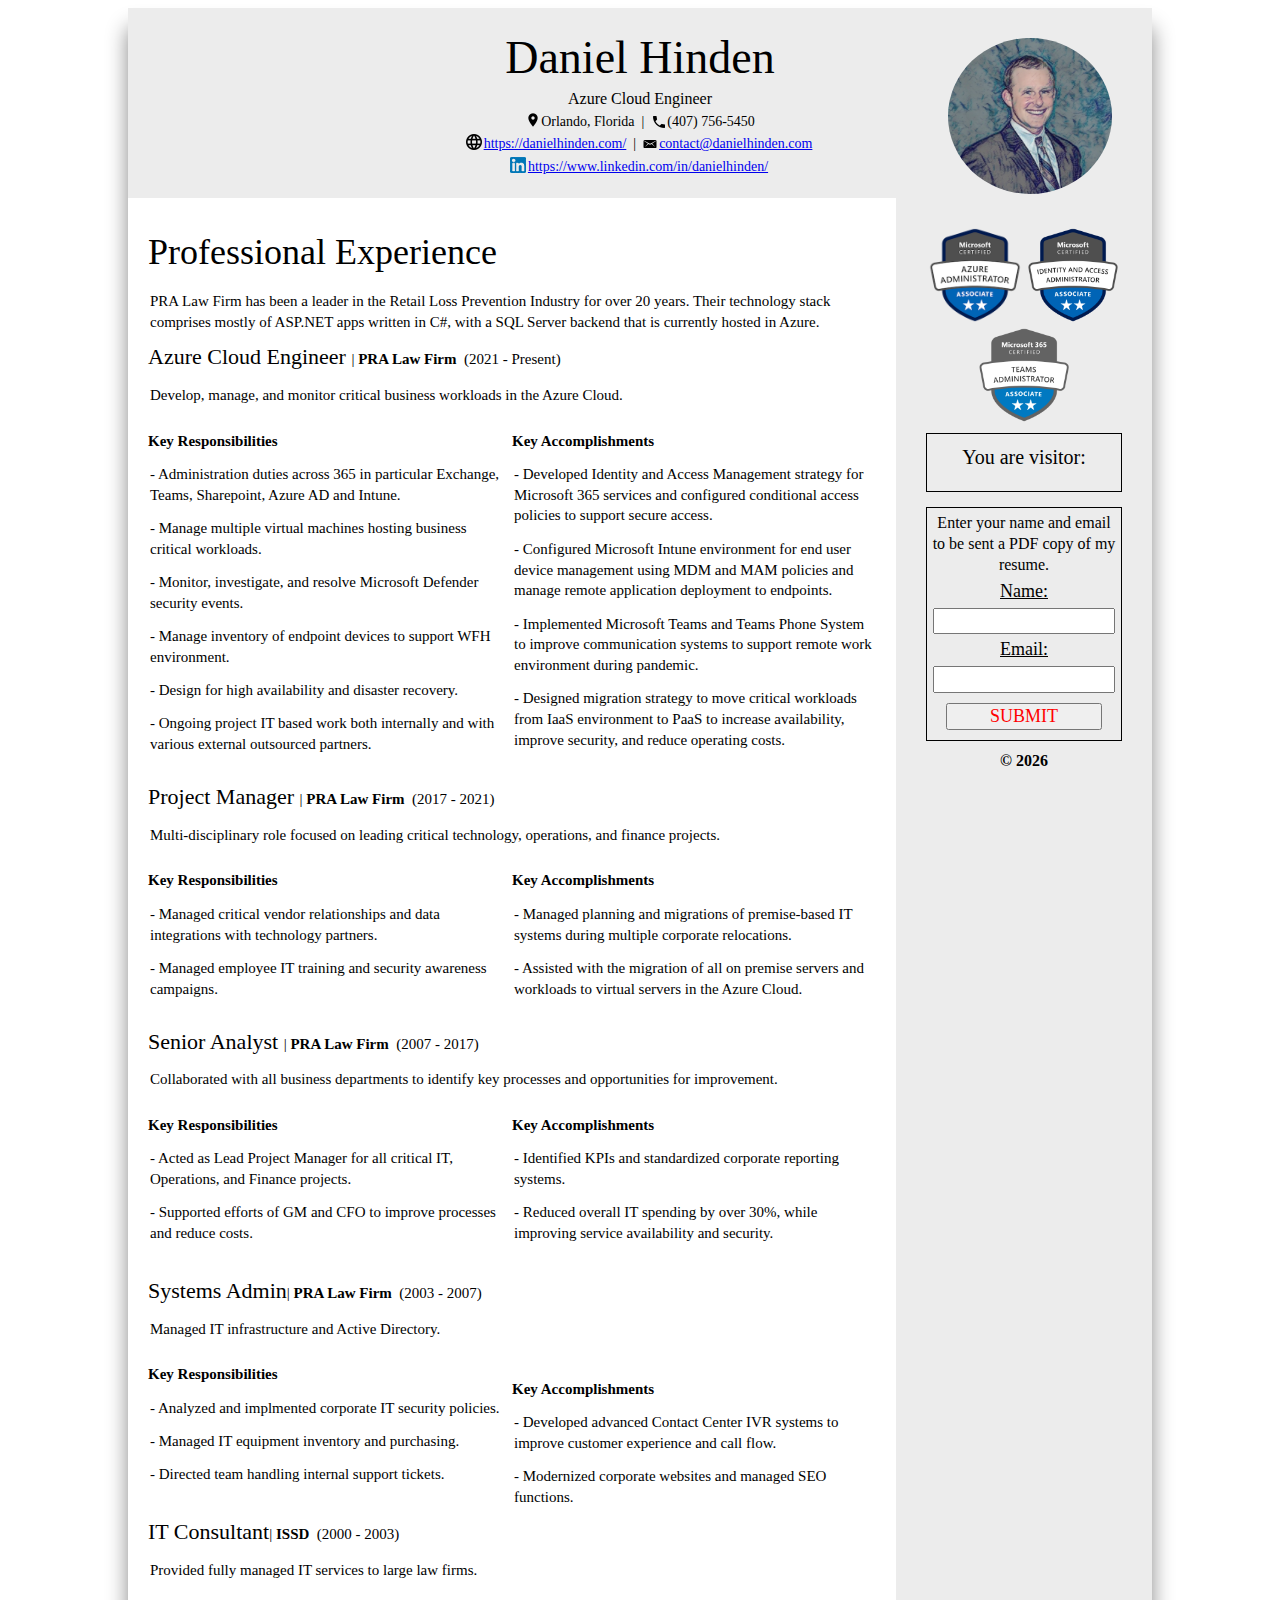
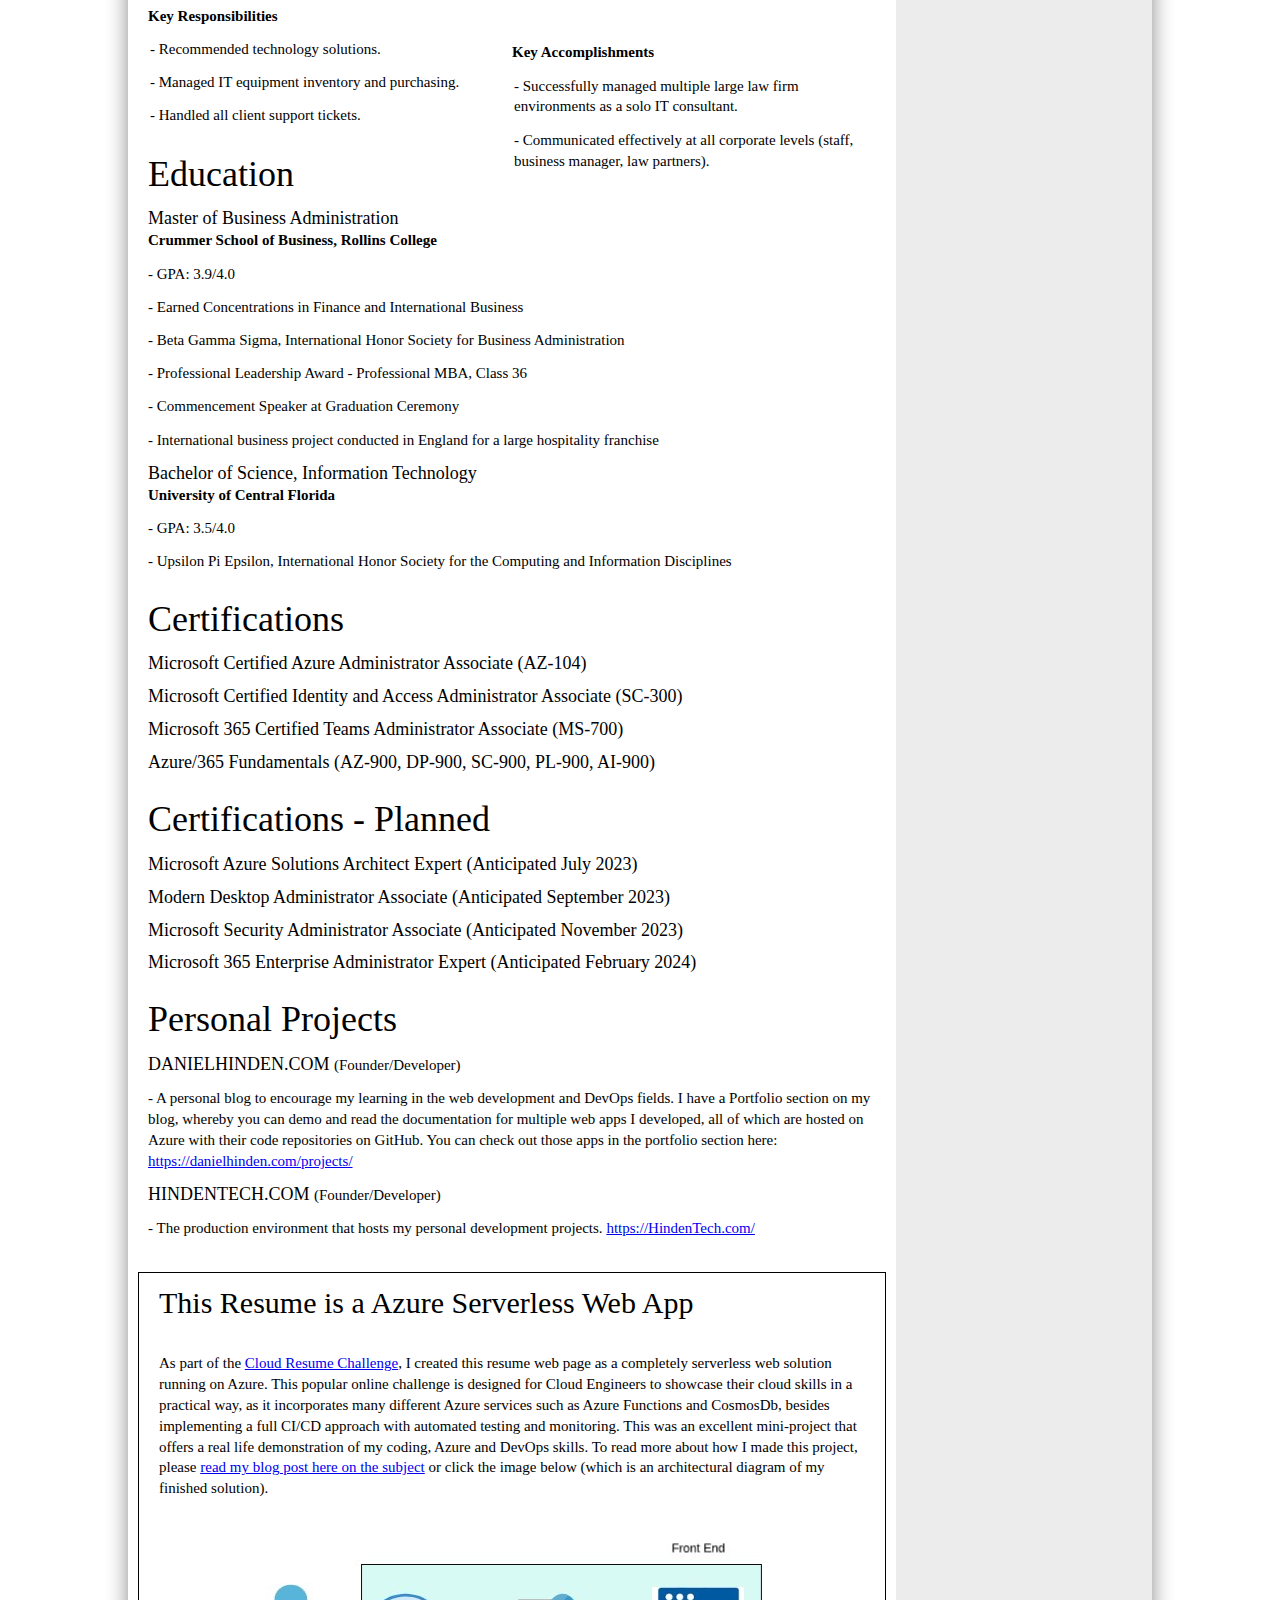
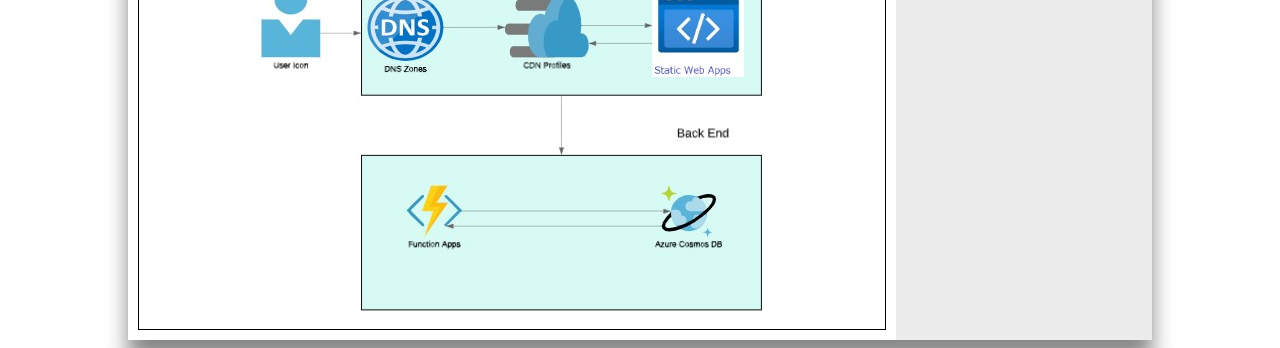
==== index.html @ ed2fa92d "Add files via upload" ====
<!DOCTYPE html PUBLIC "-//W3C//DTD XHTML 1.0 Strict//EN" "https://www.w3.org/TR/xhtml1/DTD/xhtml1-strict.dtd">
<html xmlns="http://www.w3.org/1999/xhtml">

<head>
  <!-- <link rel="stylesheet" type="text/css" href="http://yui.yahooapis.com/3.18.1/build/cssreset-context/cssreset-context-min.css"> -->
  <!-- CSS Reset is not working -->
  <!-- Some styles/sizes/fonts will look different between browsers -->
  <link rel="stylesheet" type="text/css" href="styles.css" media="all" />

  <!-- Script
   ================================================== -->
   <script src="main.js"></script>

  <link rel="icon" type="image/x-icon" href="img/favicon.png">
  <title>Daniel Hinden | Azure Cloud Engineer</title>
  <meta name="author" content="Daniel Hinden">
  <meta name="description" content="Built on Azure.">
  <meta name="keywords" content="HTML, CSS, JavaScript, Azure, DevOps, Serverless">
</head>

<body>

  <div class="parent_container">
    <div class="upper_container">
      <div class="name_info">
        <h1 class="name">Daniel Hinden</h1>
        <h2 class="title">Azure Cloud Engineer</h2>
        <h3 class="contact_info"><img src="img/location_on_icon.png"
            class="icon-location">Orlando,&nbsp;Florida&nbsp;&nbsp;|&nbsp;&nbsp;<img src="img/local_phone_icon.png"
            class="icon-phone">(407) 756-5450</h3>
        <h3 class="contact_info"><a href="https://danielhinden.com/" /><img src="img/language_web_icon.png"
            class="icon-website">https://danielhinden.com/</a>&nbsp;&nbsp;|&nbsp;&nbsp;<a
            href="mailto:contact@danielhinden.com" /><img src="img/email_icon.png"
            class="icon-email">contact@danielhinden.com</a></h3>
    <h3 class="contact_info"><a href="https://www.linkedin.com/in/danielhinden/" /><img src="img/linkedin_icon.png"
            class="icon-linkedin">https://www.linkedin.com/in/danielhinden/</a></h3>
      </div>
      <div class="profile-picture"><img src="img/profile2.png" class="profile-picture"></div>
    </div>

    <div class="middle_container">
      <div class="middle_left_container">
        <div class="work_experience">
          <div class="work_experience_header">
            <h1>Professional Experience</h1>
          </div>
          
          <div class="work_experience_role">
            <br />
            <h2 class="work_description">PRA Law Firm has been a leader in the Retail Loss Prevention Industry for over 20 years. Their technology stack comprises mostly of ASP.NET apps written in C#, with a SQL Server backend that is currently hosted in Azure.</h2>
            <h1 class="work_title">Azure Cloud Engineer <span class='company'>| <span
                  class='bold'>PRA Law Firm</span>&nbsp;&nbsp;(2021 - Present)</span></h1>
            <h2 class="work_description">Develop, manage, and monitor critical business workloads in the Azure Cloud.</h2>
            <div class="work-divide-1">
              <h2 class="work_description-divide">Key Responsibilities</h2>
              <h2 class="work_description">- Administration duties across 365 in particular Exchange, Teams, Sharepoint, Azure AD and Intune.</h2>
              <h2 class="work_description">- Manage multiple virtual machines hosting business critical workloads.</h2>
	            <h2 class="work_description">- Monitor, investigate, and resolve Microsoft Defender security events.</h2>
              <h2 class="work_description">- Manage inventory of endpoint devices to support WFH environment.</h2>
              <h2 class="work_description">- Design for high availability and disaster recovery.</h2>
              <h2 class="work_description">- Ongoing project IT based work both internally and with various external outsourced partners.</h2>
            </div>
            <div class="work-divide-2">
              <h2 class="work_description-divide">Key Accomplishments</h2>
              <h2 class="work_description">- Developed Identity and Access Management strategy for Microsoft 365 services and configured conditional access policies to support secure access.</h2>
              <h2 class="work_description">- Configured Microsoft Intune environment for end user device management using MDM and MAM policies and manage remote application deployment to endpoints.</h2>
              <h2 class="work_description">- Implemented Microsoft Teams and Teams Phone System to improve communication systems to support remote work environment during pandemic.</h2>
	            <h2 class="work_description">- Designed migration strategy to move critical workloads from IaaS environment to PaaS to increase availability, improve security, and reduce operating costs.</h2>
            </div>
          </div>
          <br>
            <div class="work_experience_role">
            <br />
            <h1 class="work_title">Project Manager <span class='company'>| <span
                  class='bold'>PRA Law Firm</span>&nbsp;&nbsp;(2017 - 2021)</span></h1>
            <h2 class="work_description">Multi-disciplinary role focused on leading critical technology, operations, and finance projects.</h2>
            <div class="work-divide-1">
              <h2 class="work_description-divide">Key Responsibilities</h2>
              <h2 class="work_description">- Managed critical vendor relationships and data integrations with technology partners.</h2>
              <h2 class="work_description">- Managed employee IT training and security awareness campaigns.</h2>
            </div>
            <div class="work-divide-2">
              <h2 class="work_description-divide">Key Accomplishments</h2>
              <h2 class="work_description">- Managed planning and migrations of premise-based IT systems during multiple corporate relocations.</h2>
              <h2 class="work_description">- Assisted with the migration of all on premise servers and workloads to virtual servers in the Azure Cloud.</h2>
            </div>
          </div>

          <div class="work_experience_role">
            <br />
            <h1 class="work_title">Senior Analyst <span class='company'>| <span
                  class='bold'>PRA Law Firm</span>&nbsp;&nbsp;(2007 - 2017)</span></h1>
            <h2 class="work_description">Collaborated with all business departments to identify key processes and opportunities for improvement.</h2>
            <div class="work-divide-3">
              <h2 class="work_description-divide">Key Responsibilities</h2>
              <h2 class="work_description">- Acted as Lead Project Manager for all critical IT, Operations, and Finance projects.</h2>
              <h2 class="work_description">- Supported efforts of GM and CFO to improve processes and reduce costs.</h2>
            </div>
            <div class="work-divide-4">
              <h2 class="work_description-divide">Key Accomplishments</h2>
              <h2 class="work_description">- Identified KPIs and standardized corporate reporting systems.</h2>
	      <h2 class="work_description">- Reduced overall IT spending by over 30%, while improving service availability and security.</h2>
            </div>
          </div>

          <div class="work_experience_role">
            <br />
            <h1 class="work_title">Systems Admin<span class='company'>| <span
                  class='bold'>PRA Law Firm</span>&nbsp;&nbsp;(2003 - 2007)</span></h1>
            <h2 class="work_description">Managed IT infrastructure and Active Directory.</h2>
            <div class="work-divide-3">
              <h2 class="work_description-divide">Key Responsibilities</h2>
              <h2 class="work_description">- Analyzed and implmented corporate IT security policies.</h2>
              <h2 class="work_description">- Managed IT equipment inventory and purchasing.</h2>
              <h2 class="work_description">- Directed team handling internal support tickets.</h2>
            </div>
            <div class="work-divide-4">
              <h2 class="work_description-divide">Key Accomplishments</h2>
              <h2 class="work_description">- Developed advanced Contact Center IVR systems to improve customer experience and call flow.</h2>
              <h2 class="work_description">- Modernized corporate websites and managed SEO functions.</h2>
            </div>
          </div>

          <div class="work_experience_role">
            <br />
            <h1 class="work_title">IT Consultant<span class='company'>| <span
                  class='bold'>ISSD</span>&nbsp;&nbsp;(2000 - 2003)</span></h1>
            <h2 class="work_description">Provided fully managed IT services to large law firms.</h2>
            <div class="work-divide-3">
              <h2 class="work_description-divide">Key Responsibilities</h2>
              <h2 class="work_description">- Recommended technology solutions.</h2>
              <h2 class="work_description">- Managed IT equipment inventory and purchasing.</h2>
              <h2 class="work_description">- Handled all client support tickets.</h2>
            </div>
            <div class="work-divide-4">
              <h2 class="work_description-divide">Key Accomplishments</h2>
              <h2 class="work_description">- Successfully managed multiple large law firm environments as a solo IT consultant.</h2>
              <h2 class="work_description">- Communicated effectively at all corporate levels (staff, business manager, law partners).</h2>
            </div>
          </div>
        </div>

        <div class="education">
          <div class="education_header">
            <h1>Education</h1>
          </div>
          <div class="education_title">
            <h1 class="education_title">Master of Business Administration<br><span class='education_date'><span
                  class='bold'>Crummer School of Business, Rollins College</span></span></h1>
            <h2 class="education_description">- GPA: 3.9/4.0</h2>
            <h2 class="education_description">- Earned Concentrations in Finance and International Business</h2>
            <h2 class="education_description">- Beta Gamma Sigma, International Honor Society for Business Administration</h2>
            <h2 class="education_description">- Professional Leadership Award - Professional MBA, Class 36</h2>
            <h2 class="education_description">- Commencement Speaker at Graduation Ceremony</h2>
            <h2 class="education_description">- International business project conducted in England for a large hospitality franchise</h2>
          </div>
          <div class="education_title">
            <h1 class="education_title">Bachelor of Science, Information Technology <br><span class='education_date'><span 
                 class='bold'>University of Central Florida</span></span></h1>
            <h2 class="education_description">- GPA: 3.5/4.0</h2>
            <h2 class="education_description">- Upsilon Pi Epsilon, International Honor Society for the Computing and Information Disciplines</h2>
          </div>
        </div>

        <div class="education">
          <div class="education_header">
            <h1>Certifications</h1>
          </div>
          <div class="education_title">
            <h1 class="education_title">Microsoft Certified Azure Administrator Associate (AZ-104) </h1>
          </div>
          <div class="education_title">
            <h1 class="education_title">Microsoft Certified Identity and Access Administrator Associate (SC-300) </h1>
          </div>
          <div class="education_title">
            <h1 class="education_title">Microsoft 365 Certified Teams Administrator Associate (MS-700) </h1>
          </div>
          <div class="education_title">
            <h1 class="education_title">Azure/365 Fundamentals (AZ-900, DP-900, SC-900, PL-900, AI-900) </h1>
          </div>
        </div>

        <div class="education">
          <div class="education_header">
            <h1>Certifications - Planned</h1>
          </div>
          <div class="education_title">
            <h1 class="education_title">Microsoft Azure Solutions Architect Expert (Anticipated July 2023) </h1>
          </div>
          <div class="education_title">
            <h1 class="education_title">Modern Desktop Administrator Associate (Anticipated September 2023) </h1>
          </div>
          <div class="education_title">
            <h1 class="education_title">Microsoft Security Administrator Associate (Anticipated November 2023) </h1>
          </div>
          <div class="education_title">
            <h1 class="education_title">Microsoft 365 Enterprise Administrator Expert (Anticipated February 2024) </h1>
          </div>
        </div>

        <div class="education">
          <div class="education_header">
            <h1>Personal Projects</h1>
          </div>
          <div class="education_title">
            <h1 class="education_title">DANIELHINDEN.COM <span class='education_date'>(Founder/Developer)</span></h1>
            <h2 class="education_description">- A personal blog to encourage my learning in the web development and
              DevOps fields. I have a Portfolio section on my blog, whereby you can demo and read the documentation for
              multiple web apps I developed, all of which are hosted on Azure with their code
              repositories on GitHub. You can check out those apps in the portfolio section here: <a
                href="https://danielhinden.com/projects/">https://danielhinden.com/projects/</a> </h2>
          </div>
          <div class="education_title">
            <h1 class="education_title">HINDENTECH.COM <span class='education_date'>(Founder/Developer)</span></h1>
            <h2 class="education_description">- The production environment that hosts my personal development projects. <a href="https://hindentech.com/">https://HindenTech.com/</a></h2>
          </div>
        </div>

        <div class="project-box">

          <div class="project-title">This Resume is a Azure Serverless Web App</div>

          <div class="project">As part of the <a
              href="https://cloudresumechallenge.dev/docs/the-challenge/azure/" />Cloud Resume Challenge</a>, I created
            this resume web page as a completely serverless web solution running on Azure. This popular online challenge is
            designed for Cloud Engineers to showcase their cloud skills in a practical way, as it incorporates many
            different Azure services such as Azure Functions and CosmosDb, besides implementing a full CI/CD approach
            with automated testing and monitoring. This was an excellent mini-project that offers a real life demonstration
            of my coding, Azure and DevOps skills. To read more about how I made this project, please <a
              href="https://danielhinden.com/blog/cloud-resume-challenge/">read my blog post here on
              the subject</a> or click the image below (which is an architectural diagram of my finished solution).
          </div>

          <div>
            <a href="https://danielhinden.com/blog/cloud-resume-challenge/"
              alt="Read my blog post about how I made this CV using Azure Serverless Technologies"
              title="Read my blog post about how I made this CV using Azure Serverless Technologies"><center><img
                src="img/diagram.jpg" /></center></a>
          </div>

        </div>

      </div>
      <div class="middle_right_container">
        <div class="skills_section">
          <div class="skills_header">
          </div>
          <div class="skills_list">

              <a href="https://www.credly.com/badges/755109f8-fe18-43a3-aa5b-23b419498fcd"><img
                  src="img/microsoft-certified-azure-administrator-associate.png" class="certs"
                  alt="View My Microsoft Certified: Azure Administrator Associate Certification"
                  title="View My Microsoft Certified: Azure Administrator Associate Certification"></a>
              <a href="https://www.credly.com/badges/305245ea-89ae-402a-9a53-9f474f482b1b"><img
                  src="img/microsoft-certified-identity-and-access-administrator-associate.png" class="certs"
                  alt="View My Microsoft Certified: Identity and Access Administrator Associate Certification"
                  title="View My Microsoft Certified: Identity and Access Administrator Associate Certification"></a>
              <a href="https://www.credly.com/badges/6e926208-b4a4-4ec1-bf5a-df2b454f2f52"><img
                  src="img/microsoft-365-certified-teams-administrator-associate.png" class="certs"
                  alt="View My Microsoft 365 Certified: Teams Administrator Associate Certification"
                  title="View My Microsoft 365 Certified: Teams Administrator Associate Certification"></a>


             <div class="counter_text">
                <h1>You are visitor:</h1>
                <div id="counter">
                  <div id="loading-indicator" style="display: none;">Loading...</div>
									<a id="counter"></a>
                </div>
              </div>
          </div> 

         <form method="post"
            action=""
            id="form">
            <div class="form-text">Enter your name and email to be sent a PDF copy of my resume.</div>
            <label for="name">Name:</label><br>
            <input type="text" id="name" name="name" required><br>
            <label for="email">Email:</label><br>
            <input type="email" id="email" name="email" pattern="[a-z0-9._%+-]+@[a-z0-9.-]+\.[a-z]{2,}$" required><br>
            <input type="submit" value="Submit" id="submit-button">
          </form>

          <script>
            const form = document.getElementById('form');
            const submitButton = document.getElementById('submit-button');

            form.addEventListener('submit', function (event) {
              // prevent the default form submission behavior
              event.preventDefault();

              // change the text of the submit button to "Submitted"
              submitButton.value = 'Submitted';

              // disable the submit button to prevent multiple submissions
              submitButton.disabled = true;
            });
          </script>
        </div>
        <div class="copyright">&copy;
          <script type="text/javascript">document.write(new Date().getFullYear());</script> 
        </div>
      </div>
    </div>
  </div>
  </div>
</body>

</html>
---- styles.css ----
html *{
  font-family: Cambria, Georgia, serif;font-weight:500;line-height: 1.3rem;
}

.parent_container{
  position: relative;
  width: 100%;
  max-width: 1024px;
  background: rgb(207, 207, 207);
  margin: 0 auto;
  display: flex;
  flex-direction: column;
  box-shadow: 0px 20px 20px #888888;
}
.parent_container .upper_container{
  position: relative;
  width: 100%;
  max-width: 1024px;
  background: rgb(236, 236, 236);
}
.name_info{
  padding: 20px;
}
.name_info h1{
  text-align: center;
  margin: auto;
  font-size: 46px;
  padding: 20px;
}
.name_info h2{
  margin: auto;
  text-align: center;
  font-size: 16px;
  /* padding: 10px; */
}
.name_info h3{
  /* padding: 10px; */
  text-align: center;
  font-size: 14px;
  margin: auto;
}
.middle_container{
  display: flex;
  flex-direction: row;
  position: relative;
  width: 100%;
  max-width: 1024px;
  background: rgb(255, 255, 255);
}
.middle_left_container{
  position: relative;
  width: 75%;
  background: rgb(255, 255, 255);
}
.middle_right_container{
  position: relative;
  width: 25%;
  background: rgb(236, 236, 236);
}
.projects{
  padding: 20px;
  margin-bottom: -40px;
}
.project_header{
  font-size: 36px;
  /* border-bottom: 2px solid rgb(216, 216, 216); */
}
.project_header h1{
  text-align: left;
  font-size: 36px;
}
.project_title h1{
  font-size: 20px;
}
.project_title h2{
  font-size: 14px;
}
.project_date{
  font-size: 15px;
}
.work_experience{
  padding: 20px;
  margin-bottom: -40px;
}
.work_experience_header h1{
  text-align: left;
  font-size: 36px;
  margin-bottom: -5px;
}
.work_title{
  font-size: 22px;
}
.work_title .company{
  font-size: 15px;
}
.work_description{
  font-size: 15px;
  padding-left: 2px;
  padding-right: 2px;
}
.work_description-divide{
  font-size: 15px;
  font-weight: bold;
}
.work_description .per_store{
  font-style: italic;
}
.education{
  padding: 20px;
  margin-bottom: -40px;
}
.education_header h1{
  text-align: left;
  font-size: 36px;
}
.education_title{
  font-size: 18px;
}
.education_date{
  font-size: 15px;
}
.education_description{
  font-size: 15px;
}
.skills_section{
  /* display: flex; */
  text-align: center;
  align-items: center;
  justify-content: center;
  padding: 30px;
}
.skills_header h1{
  text-align: center;
  font-size: 36px;
}
.skills_list h1{
  font-size: 15px;
}
.counter_text{
  border: 1px solid black;
  padding-bottom: 10px;
  margin-top: 5px;
}
.counter_text h1{
  /* border-top: 2px solid rgb(0, 0, 0); */
  font-size: 20px;
  text-align: center;
}
#counter {
  font-family: monospace;
  font-size: 20px;
  margin: 0 auto;
  text-align: center;
  text-decoration: underline;
}
#counter_box {
  border: 1px solid black;
}
img {
    max-width: 100%;
    max-height: 100%;
}
.project-title {
  font-size: 30px;
  text-align: left;
  padding: 20px;
}
.project {
  font-size: 15px;
  text-align: left;
  padding: 20px;
}
.project-box {
  border: 1px solid black;
  margin: 10px;
  margin-top: 40px;
}
.icon-location {
  position: relative;
  top: 2px;
  left: 0px;
}
.icon-phone {
  position: relative;
  top: 4px;
  left: 0px;
}
.icon-website {
  position: relative;
  top: 2px;
  left: -2px;
}
.icon-linkedin {
  position: relative;
  top: 2px;
  left: -2px;
}
.icon-email {
  position: relative;
  top: 4px;
  left: -1px;
}
.profile-picture {
  border-radius: 50%;
  width: 40%;
  height: 40%;
  float: right;
  margin-right: 20px;
  margin-top: -80px;
}
.certs {
  width: 48%;
  height: 48%;
}
form {
  margin-top: 15px;
  margin-bottom: 15px;
  border: 1px solid black;
}

label {
  text-decoration: underline;
  font-size: 18px;
}

input[type="text"] {
  margin: 5px;  
  width: 90%;
  font-size: 14px;
}

input[type="email"] {
  margin: 5px;  
  width: 90%;
  font-size: 14px;
}

input[type="submit"] {
  margin-bottom: 10px;
  margin-top: 5px;
  font-size: 18px;
  width: 80%;
  color: red;
  text-transform: uppercase;
  cursor:pointer;
}
.form-text {
  margin: 5px;
}
.work-divide-1 {
  width: 50%;
  float: left;
  margin-bottom: 20px;
}
.work-divide-2 {
  width: 50%;
  float: right;
  margin-bottom: 40px;
}
.work-divide-3 {
  width: 50%;
  float: left;
  margin-bottom: 25px;
}
.work-divide-4 {
  width: 50%;
  float: right;
  margin-bottom: 110px;
}
.bold{
  font-weight: bold;
}
.copyright{
  font-weight: bold;
  text-align: center;
  margin-top: -35px;
}
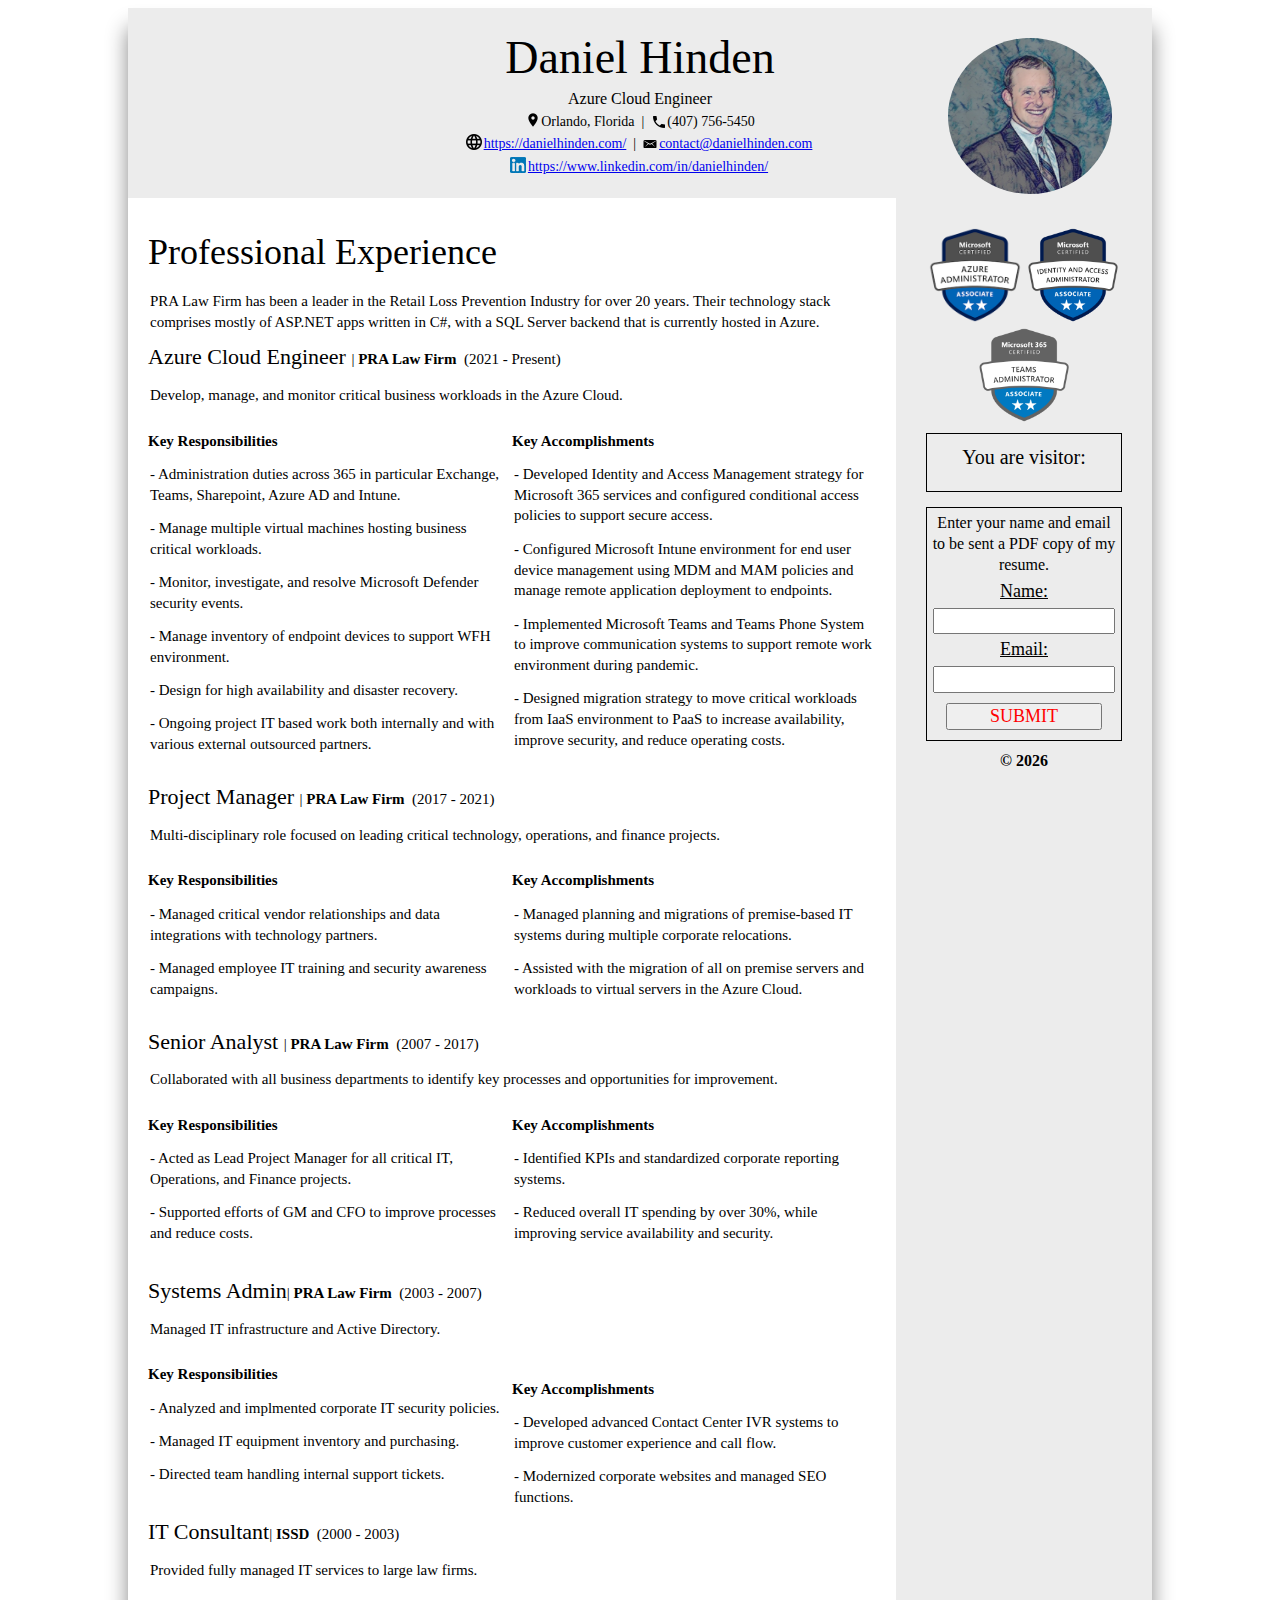
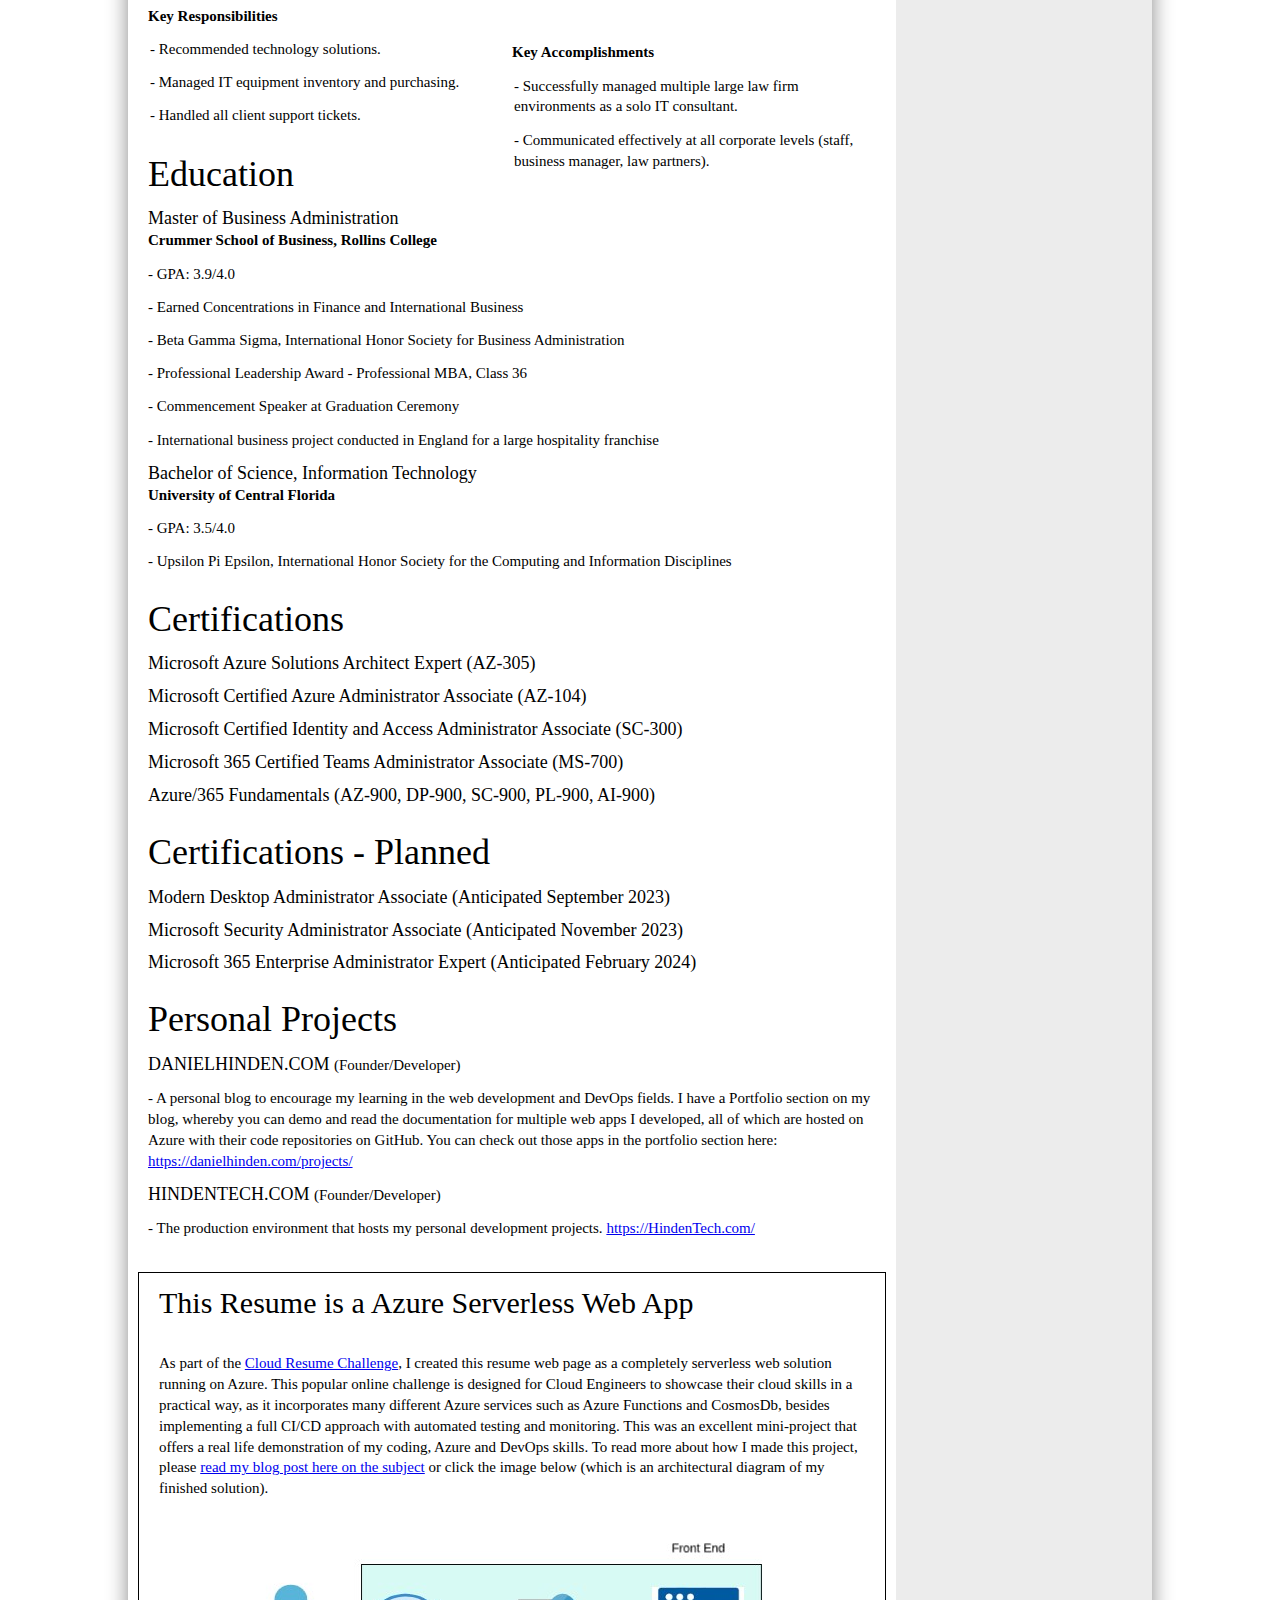
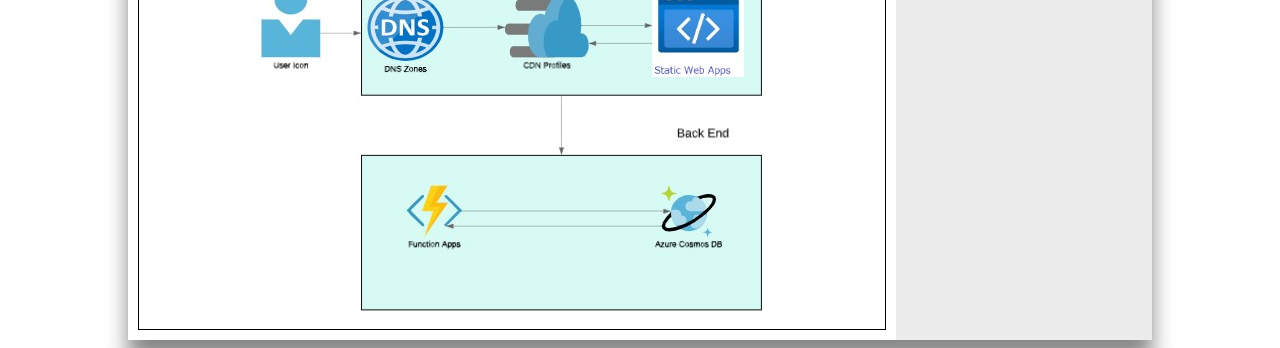
==== commit d5f65a0f: "Update Certs" ====
--- a/index.html
+++ b/index.html
@@ -167,6 +167,9 @@
             <h1>Certifications</h1>
           </div>
           <div class="education_title">
+            <h1 class="education_title">Microsoft Azure Solutions Architect Expert (AZ-305) </h1>
+          </div>
+          <div class="education_title">
             <h1 class="education_title">Microsoft Certified Azure Administrator Associate (AZ-104) </h1>
           </div>
           <div class="education_title">
@@ -183,9 +186,6 @@
         <div class="education">
           <div class="education_header">
             <h1>Certifications - Planned</h1>
-          </div>
-          <div class="education_title">
-            <h1 class="education_title">Microsoft Azure Solutions Architect Expert (Anticipated July 2023) </h1>
           </div>
           <div class="education_title">
             <h1 class="education_title">Modern Desktop Administrator Associate (Anticipated September 2023) </h1>
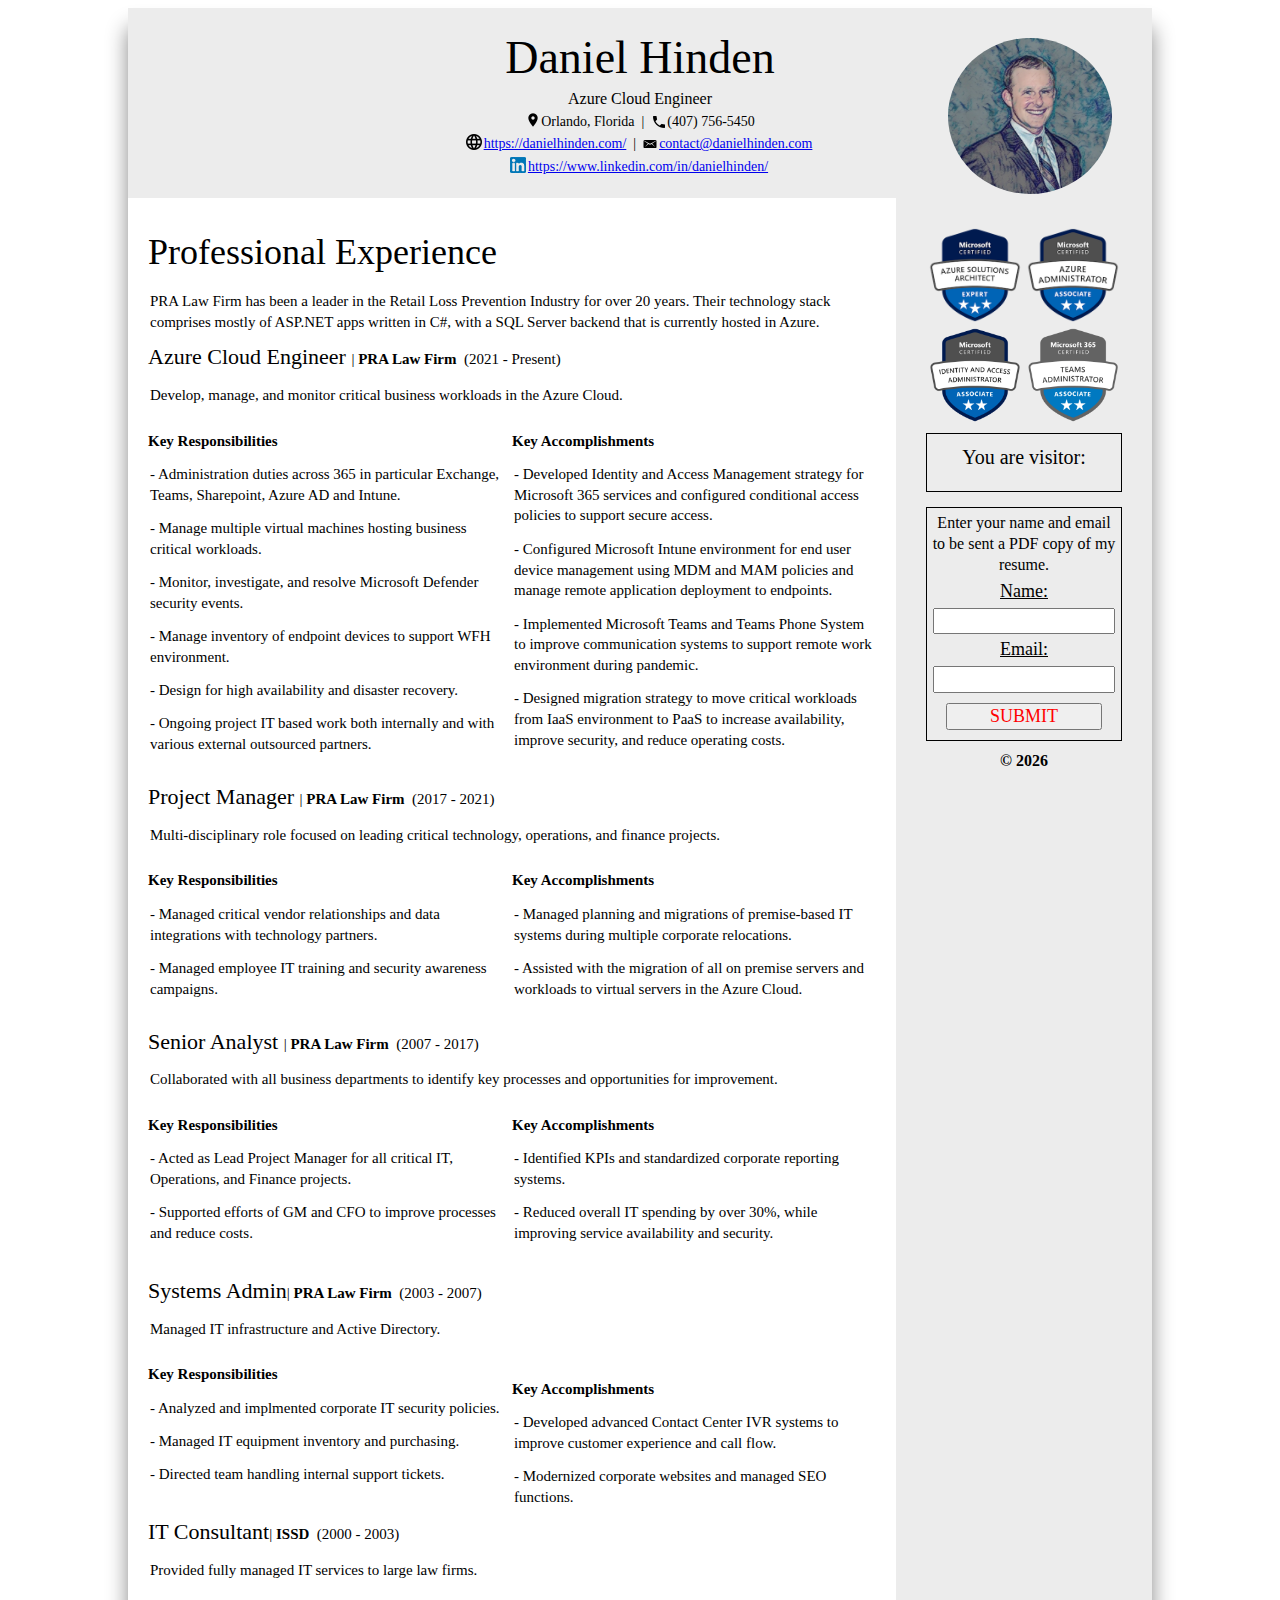
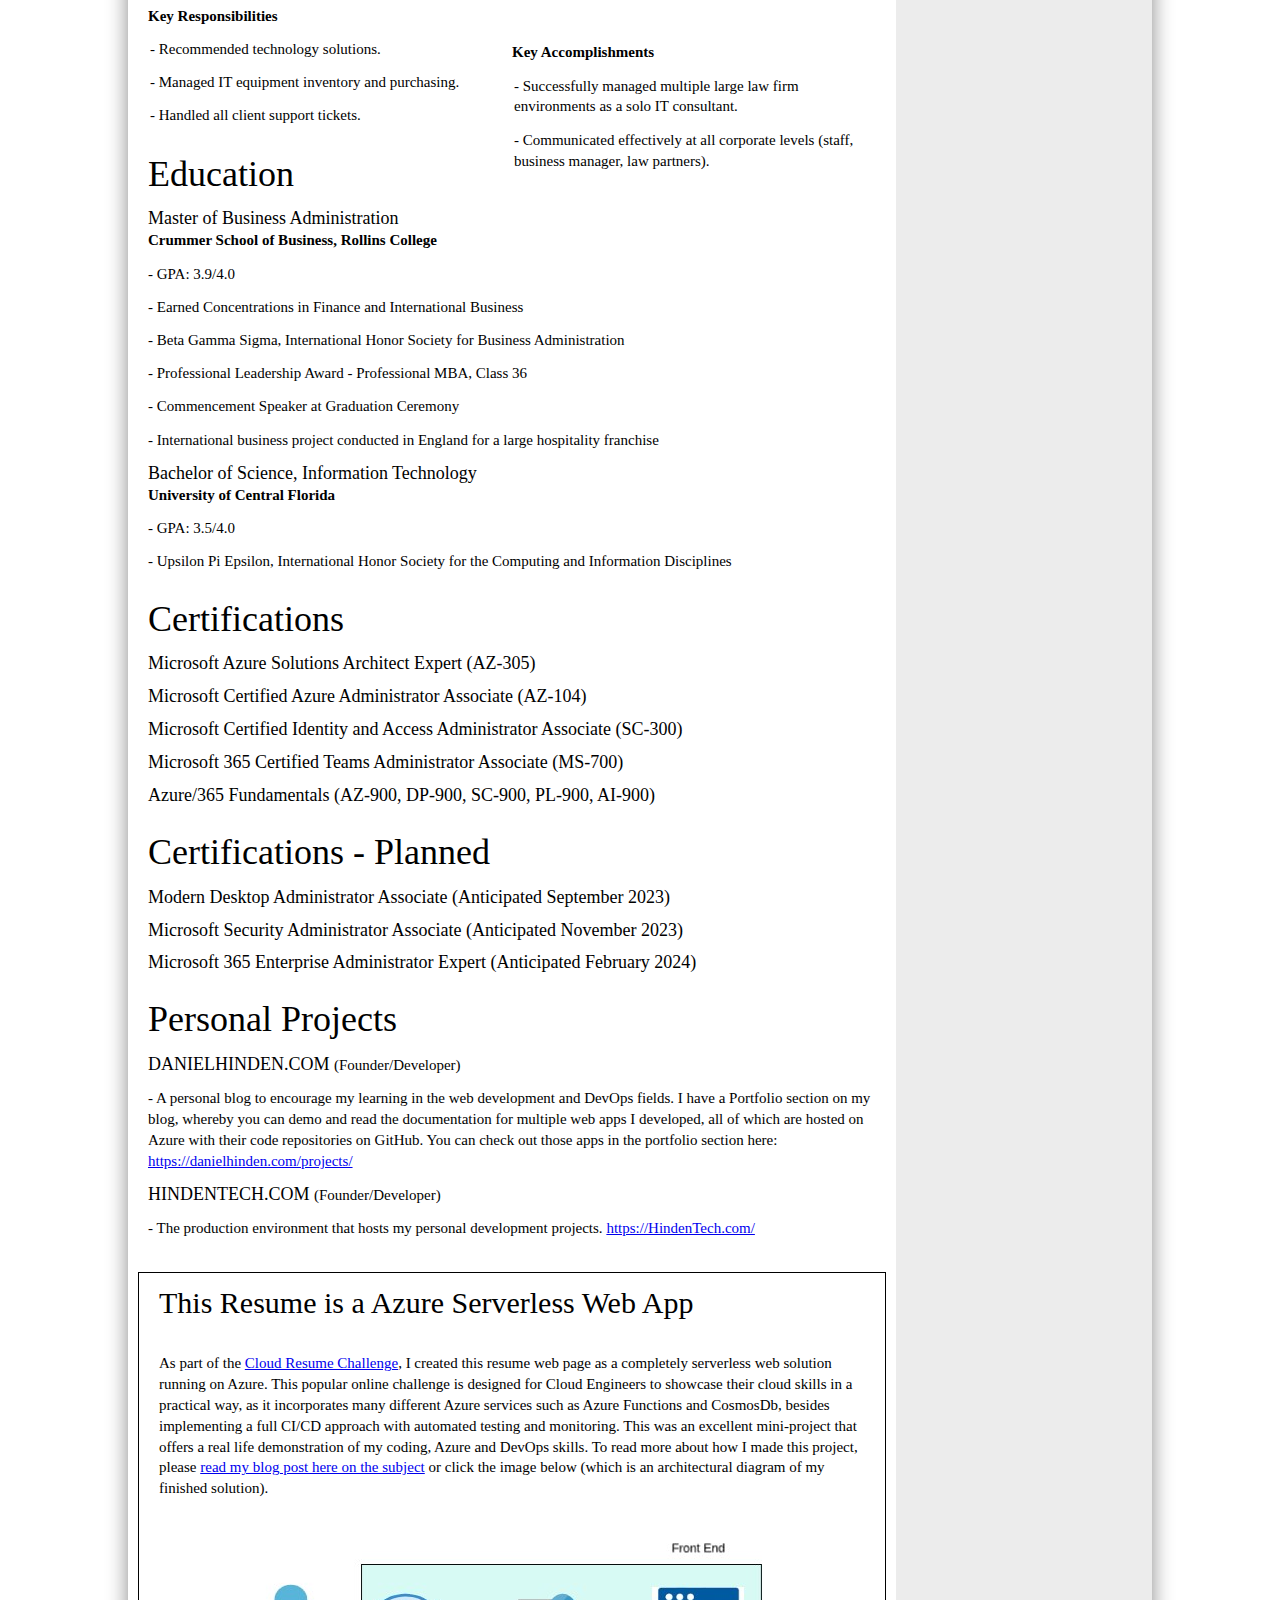
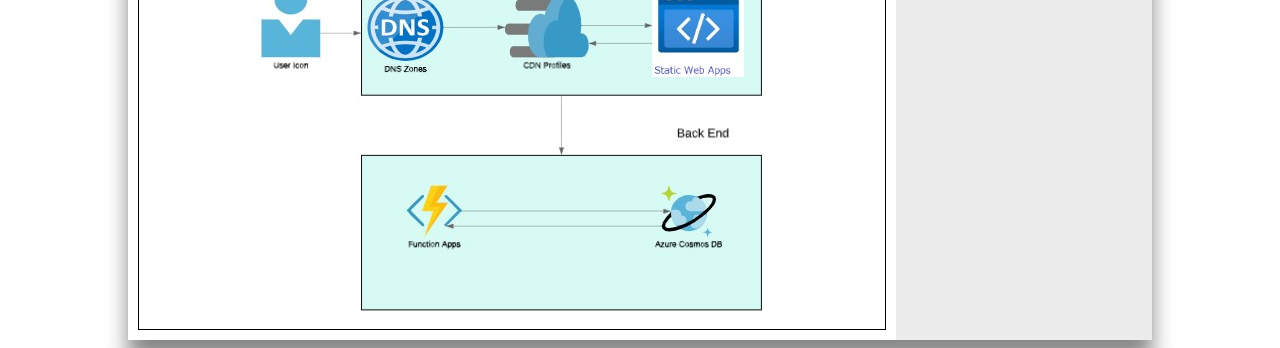
==== commit 4bd9778d: "Update Certs" ====
--- a/index.html
+++ b/index.html
@@ -246,7 +246,10 @@
           <div class="skills_header">
           </div>
           <div class="skills_list">
-
+              <a href="https://learn.microsoft.com/api/credentials/share/en-us/DanielHinden-8184/F111D5C60BCD7F85?sharingId=2E85FE7D1EA2BB5A"><img
+                  src="img/azure-solutions-architect-expert-600x600.png" class="certs"
+                  alt="View My Microsoft Certified: Azure Solutions Architect Expert Certification"
+                  title="View My Microsoft Certified: Azure Solutions Architect Expert Certification"></a>
               <a href="https://www.credly.com/badges/755109f8-fe18-43a3-aa5b-23b419498fcd"><img
                   src="img/microsoft-certified-azure-administrator-associate.png" class="certs"
                   alt="View My Microsoft Certified: Azure Administrator Associate Certification"
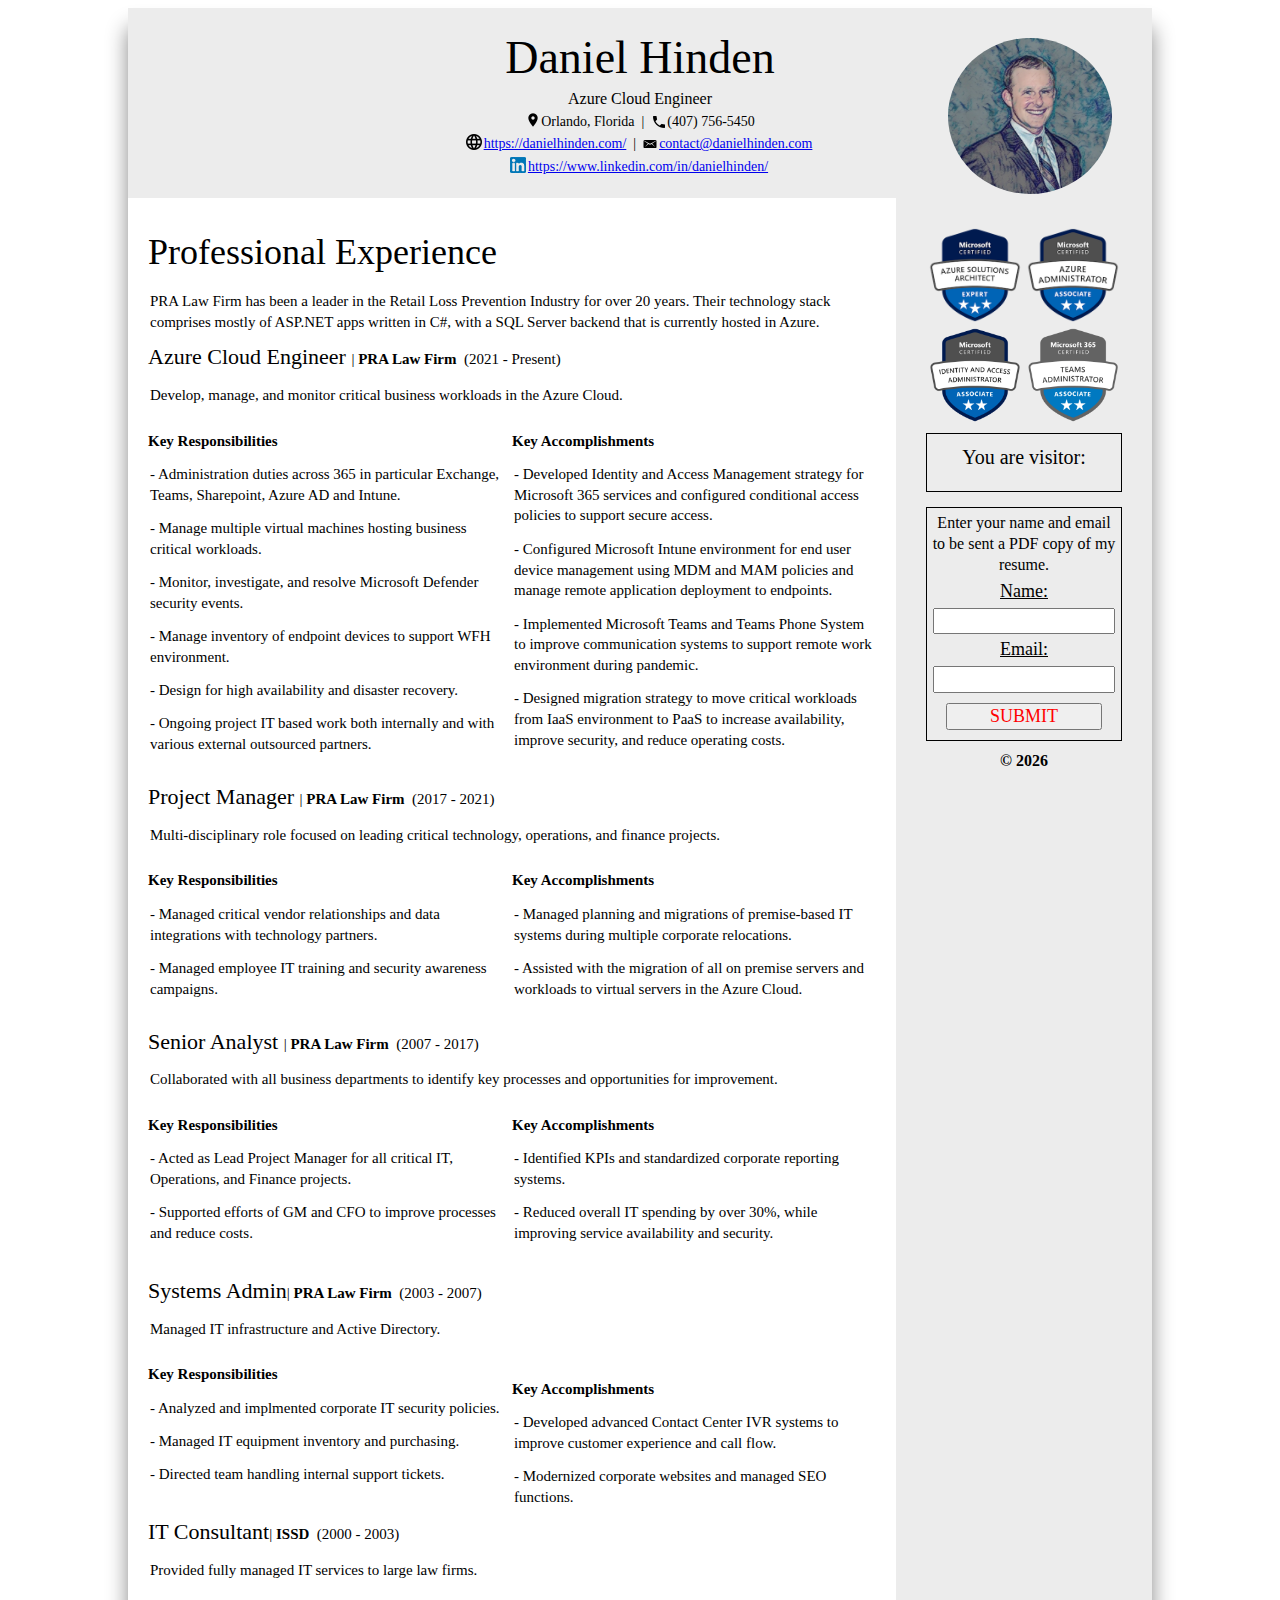
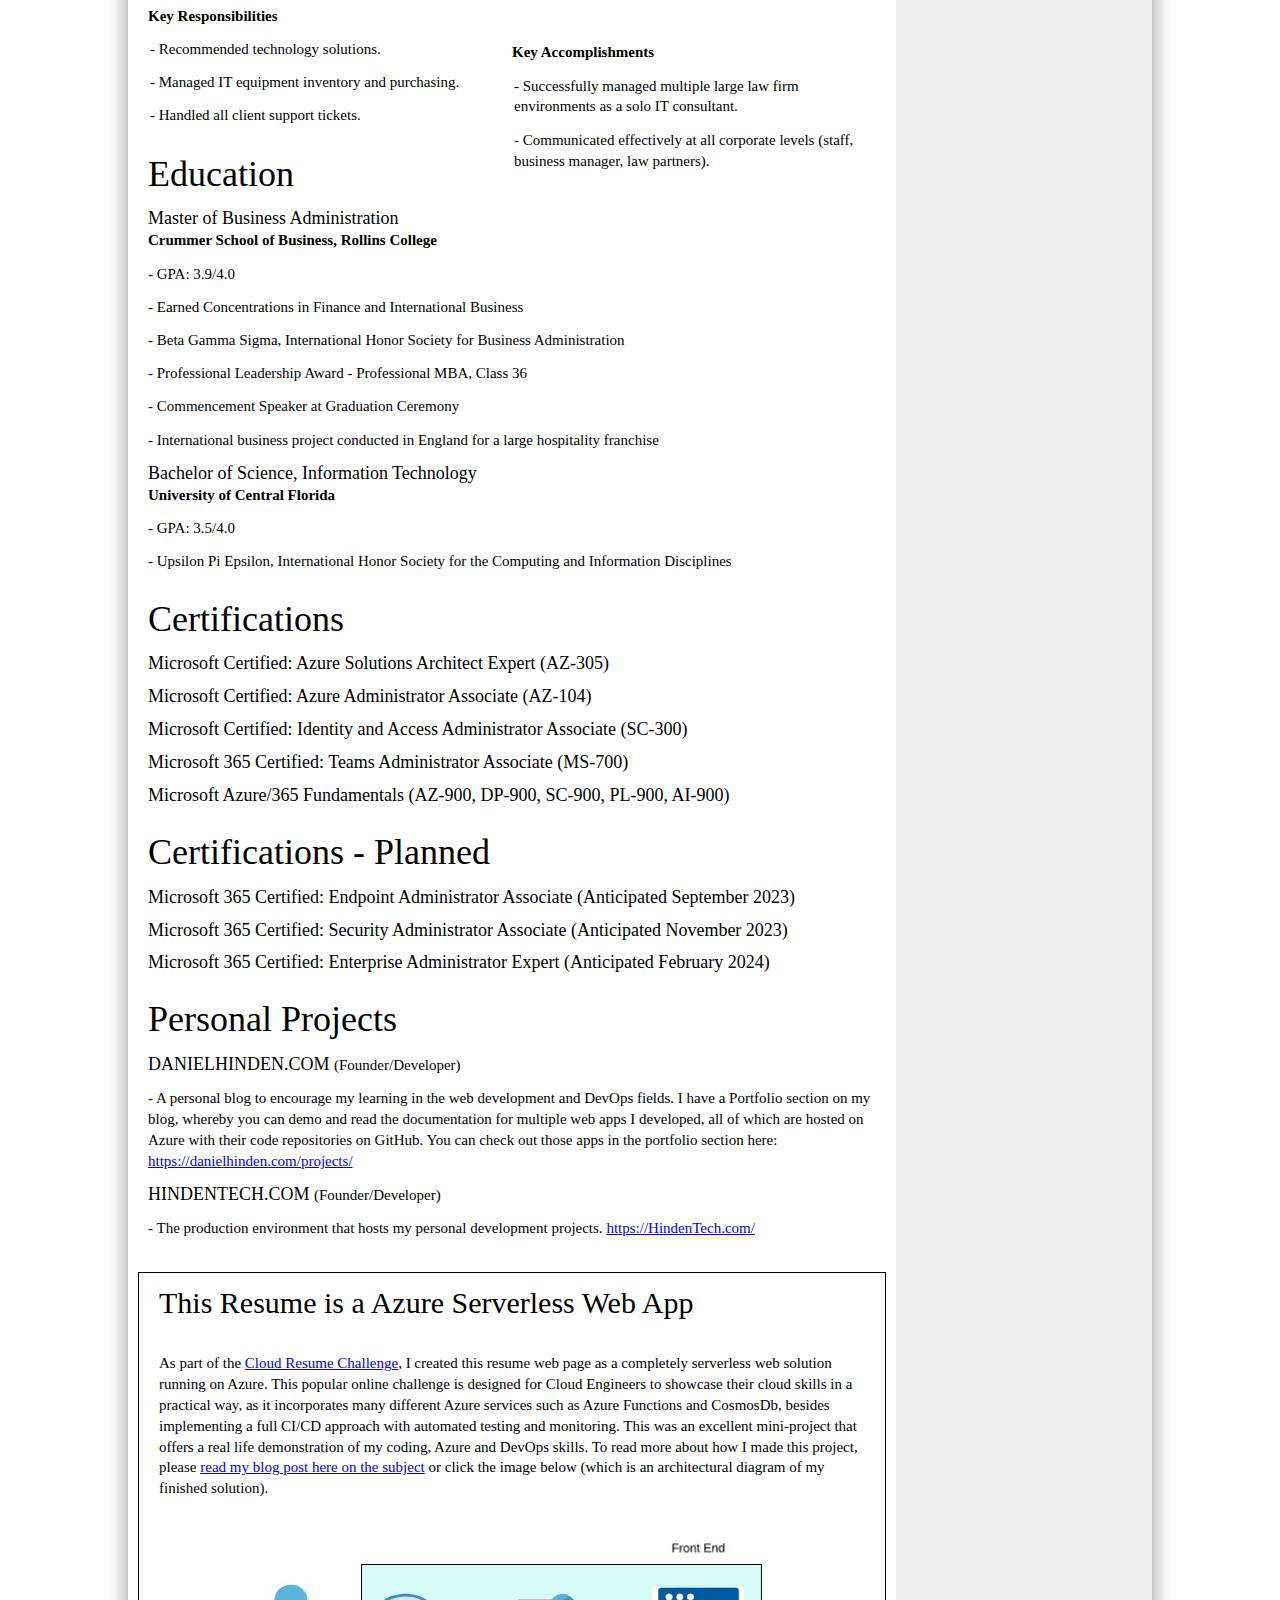
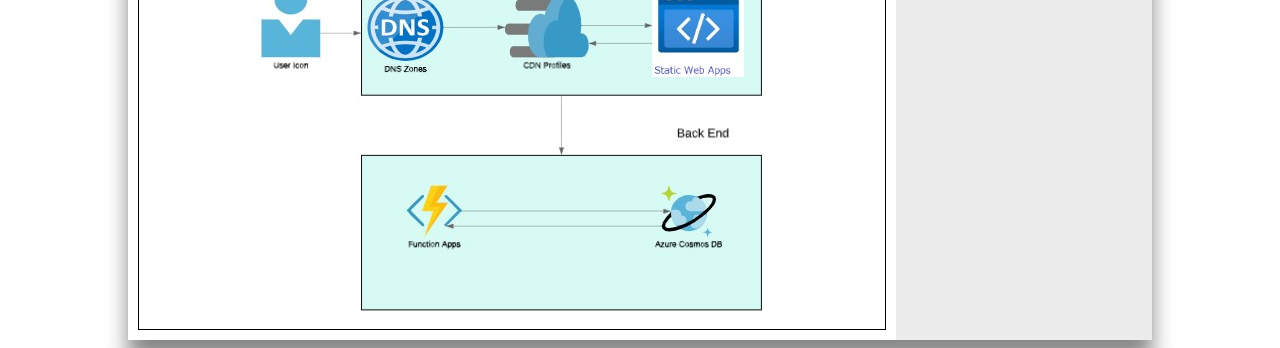
==== commit ad5e9a01: "Update Certas" ====
--- a/index.html
+++ b/index.html
@@ -167,19 +167,19 @@
             <h1>Certifications</h1>
           </div>
           <div class="education_title">
-            <h1 class="education_title">Microsoft Azure Solutions Architect Expert (AZ-305) </h1>
-          </div>
-          <div class="education_title">
-            <h1 class="education_title">Microsoft Certified Azure Administrator Associate (AZ-104) </h1>
-          </div>
-          <div class="education_title">
-            <h1 class="education_title">Microsoft Certified Identity and Access Administrator Associate (SC-300) </h1>
-          </div>
-          <div class="education_title">
-            <h1 class="education_title">Microsoft 365 Certified Teams Administrator Associate (MS-700) </h1>
-          </div>
-          <div class="education_title">
-            <h1 class="education_title">Azure/365 Fundamentals (AZ-900, DP-900, SC-900, PL-900, AI-900) </h1>
+            <h1 class="education_title">Microsoft Certified: Azure Solutions Architect Expert (AZ-305) </h1>
+          </div>
+          <div class="education_title">
+            <h1 class="education_title">Microsoft Certified: Azure Administrator Associate (AZ-104) </h1>
+          </div>
+          <div class="education_title">
+            <h1 class="education_title">Microsoft Certified: Identity and Access Administrator Associate (SC-300) </h1>
+          </div>
+          <div class="education_title">
+            <h1 class="education_title">Microsoft 365 Certified: Teams Administrator Associate (MS-700) </h1>
+          </div>
+          <div class="education_title">
+            <h1 class="education_title">Microsoft Azure/365 Fundamentals (AZ-900, DP-900, SC-900, PL-900, AI-900) </h1>
           </div>
         </div>
 
@@ -188,13 +188,13 @@
             <h1>Certifications - Planned</h1>
           </div>
           <div class="education_title">
-            <h1 class="education_title">Modern Desktop Administrator Associate (Anticipated September 2023) </h1>
-          </div>
-          <div class="education_title">
-            <h1 class="education_title">Microsoft Security Administrator Associate (Anticipated November 2023) </h1>
-          </div>
-          <div class="education_title">
-            <h1 class="education_title">Microsoft 365 Enterprise Administrator Expert (Anticipated February 2024) </h1>
+            <h1 class="education_title">Microsoft 365 Certified: Endpoint Administrator Associate (Anticipated September 2023) </h1>
+          </div>
+          <div class="education_title">
+            <h1 class="education_title">Microsoft 365 Certified: Security Administrator Associate (Anticipated November 2023) </h1>
+          </div>
+          <div class="education_title">
+            <h1 class="education_title">Microsoft 365 Certified: Enterprise Administrator Expert (Anticipated February 2024) </h1>
           </div>
         </div>
 
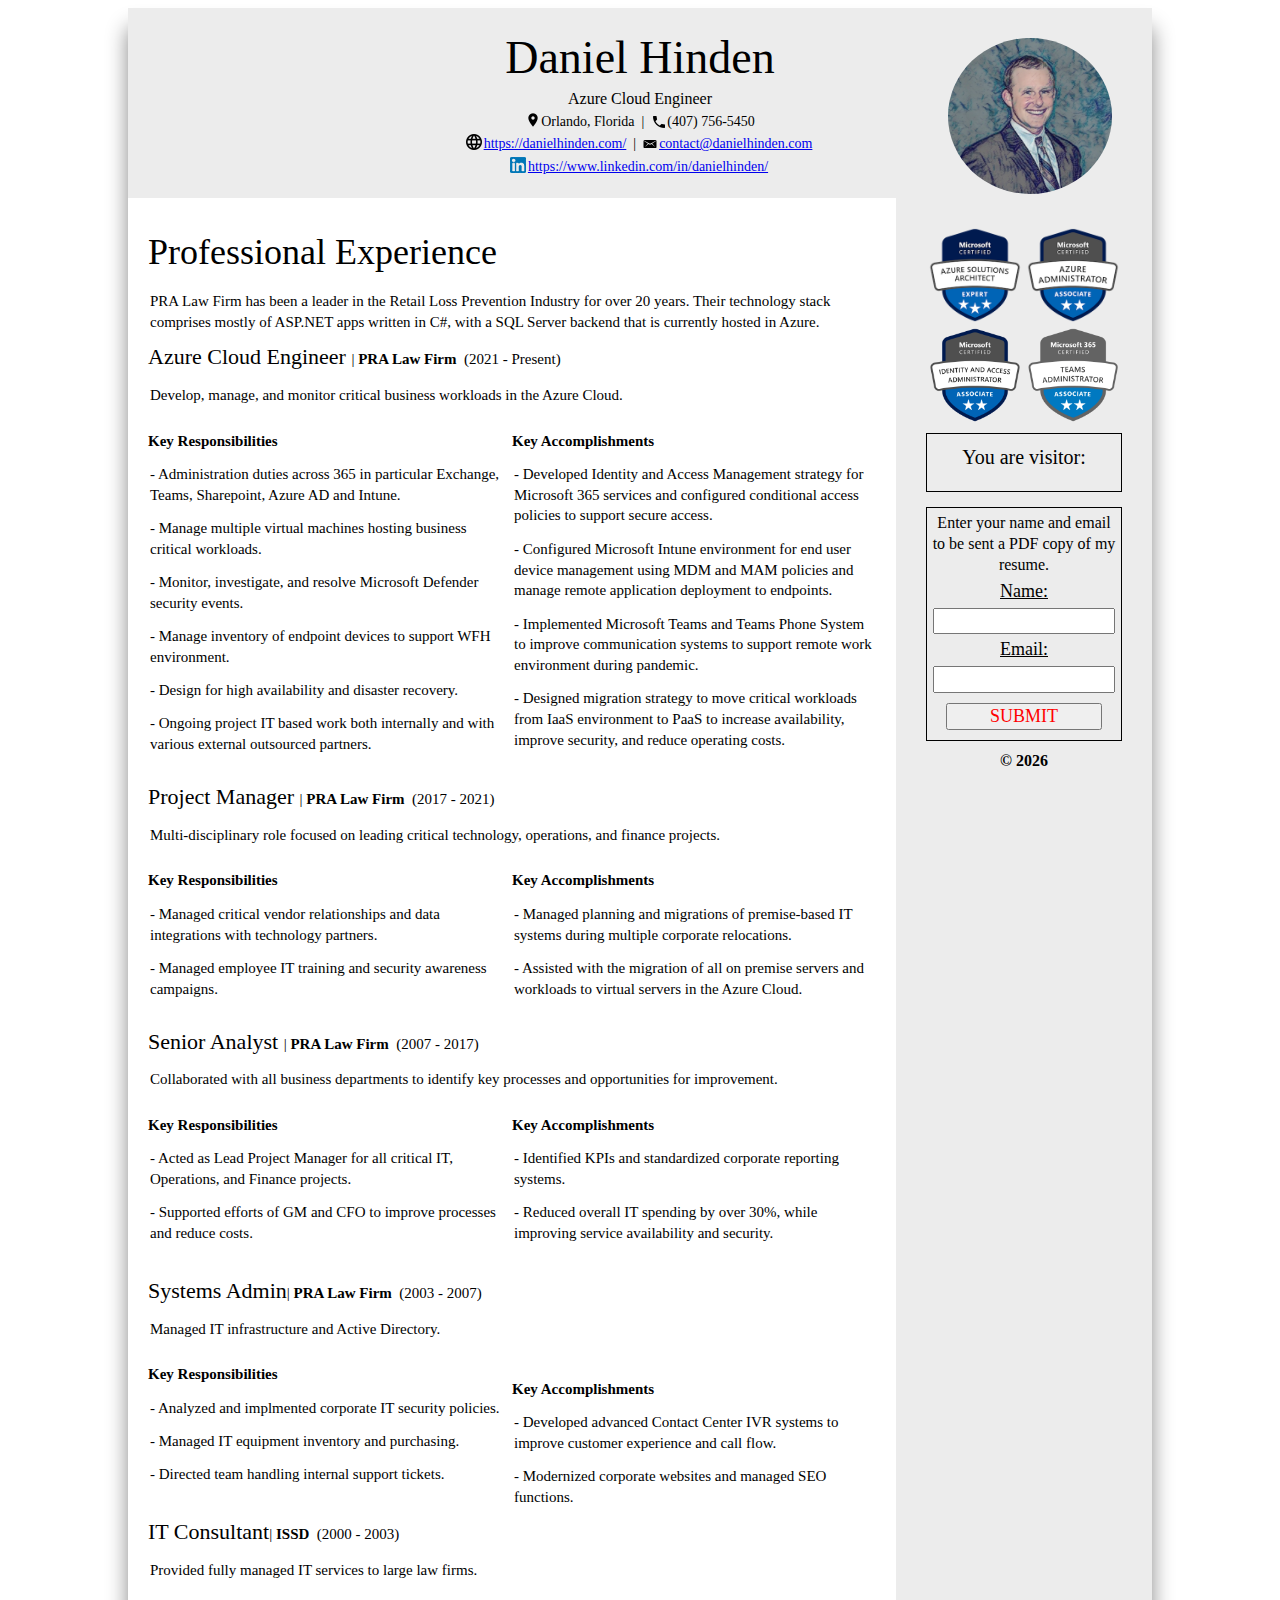
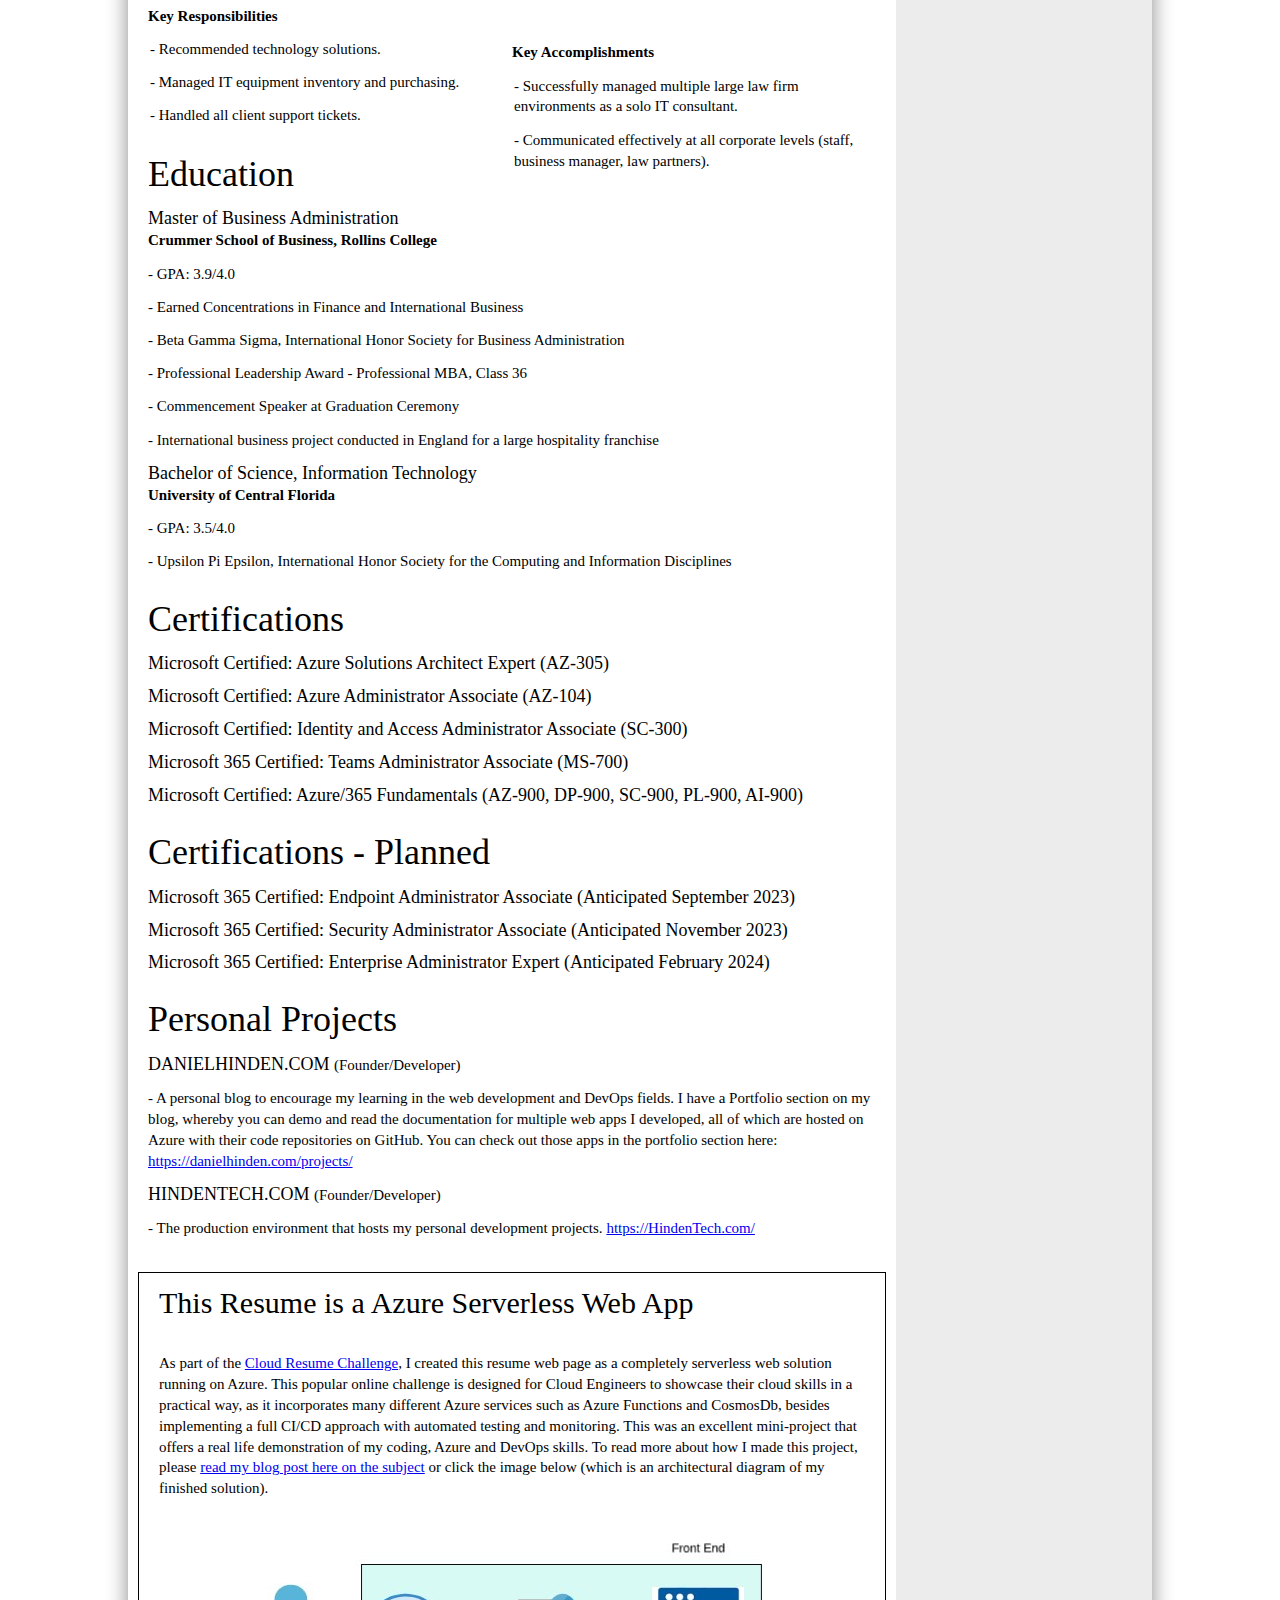
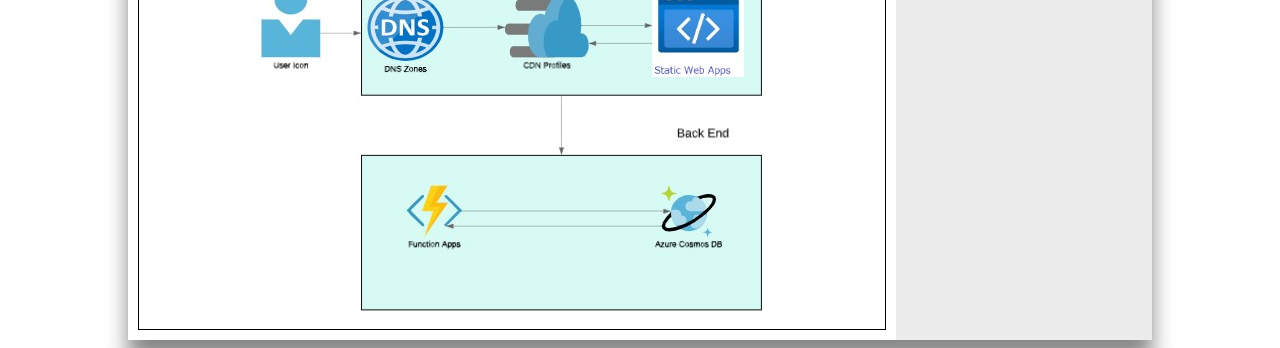
==== commit 33463514: "Update Certs" ====
--- a/index.html
+++ b/index.html
@@ -179,7 +179,7 @@
             <h1 class="education_title">Microsoft 365 Certified: Teams Administrator Associate (MS-700) </h1>
           </div>
           <div class="education_title">
-            <h1 class="education_title">Microsoft Azure/365 Fundamentals (AZ-900, DP-900, SC-900, PL-900, AI-900) </h1>
+            <h1 class="education_title">Microsoft Certified: Azure/365 Fundamentals (AZ-900, DP-900, SC-900, PL-900, AI-900) </h1>
           </div>
         </div>
 
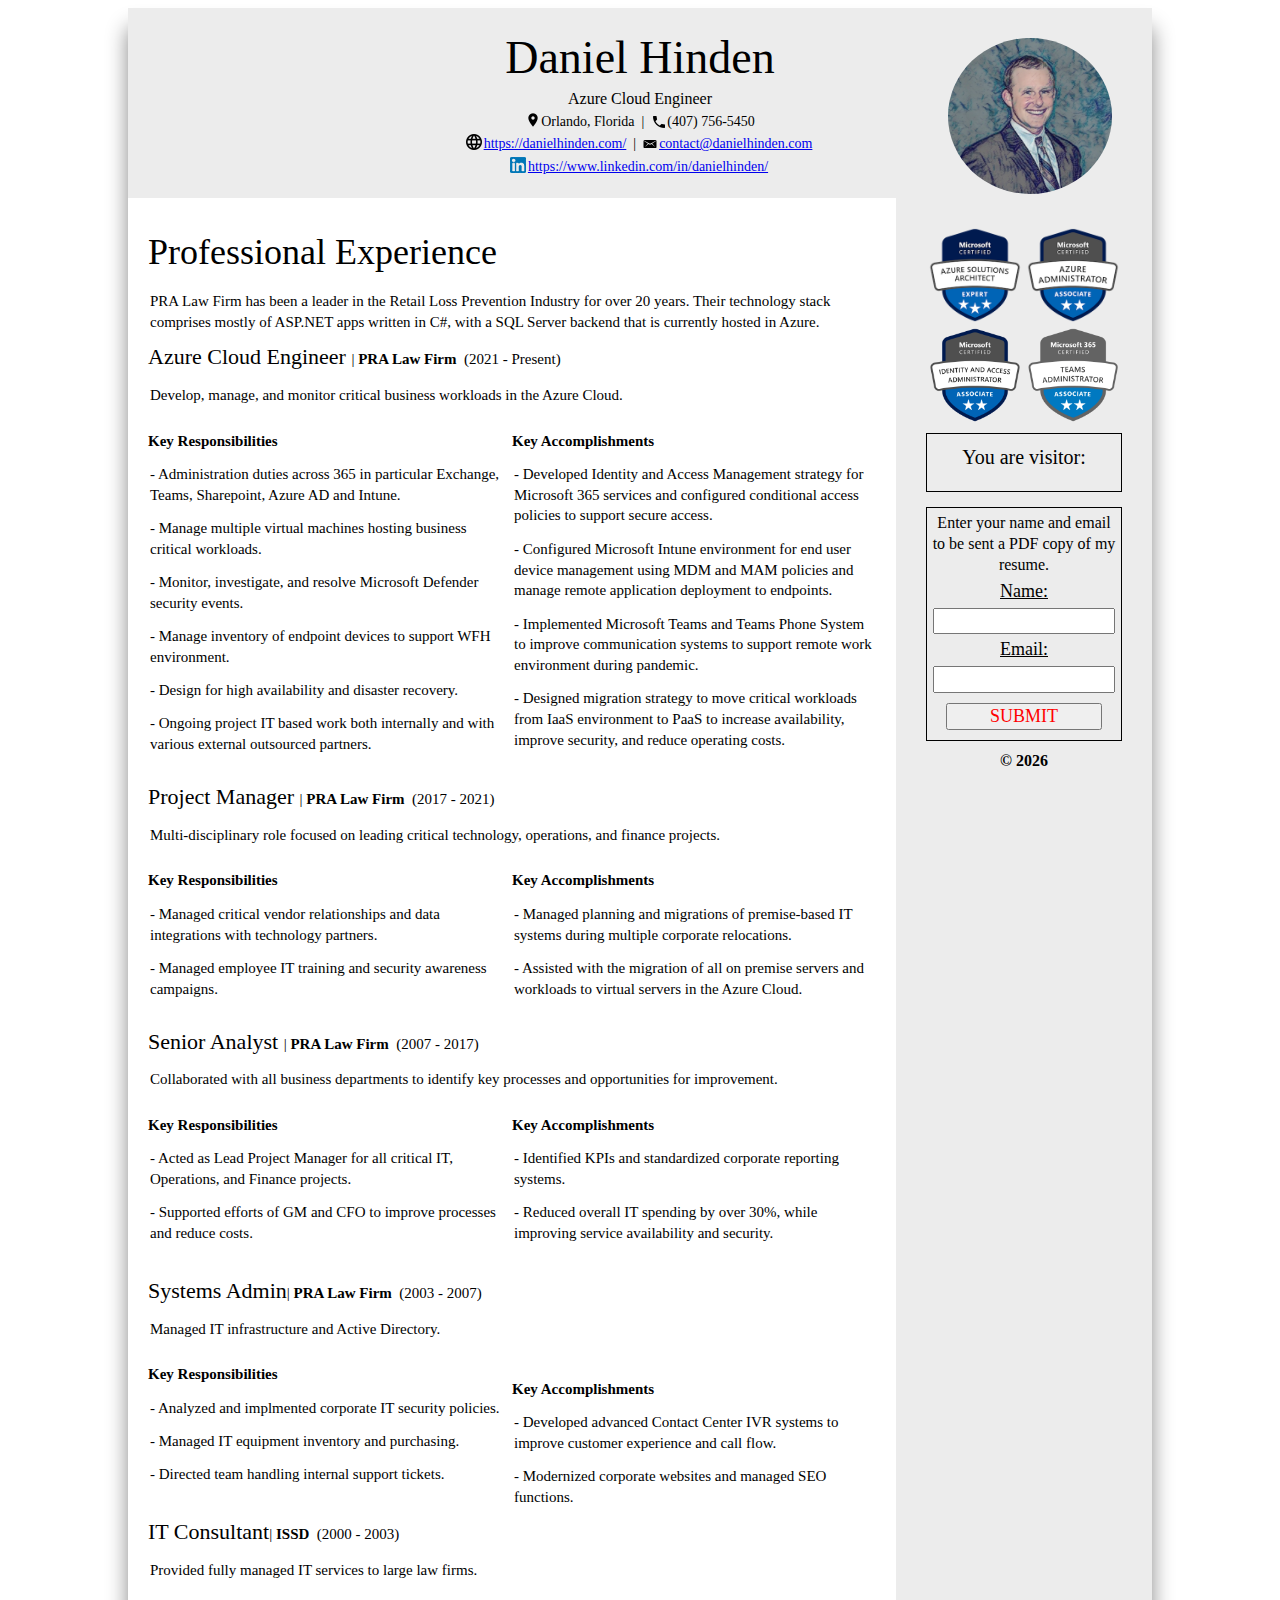
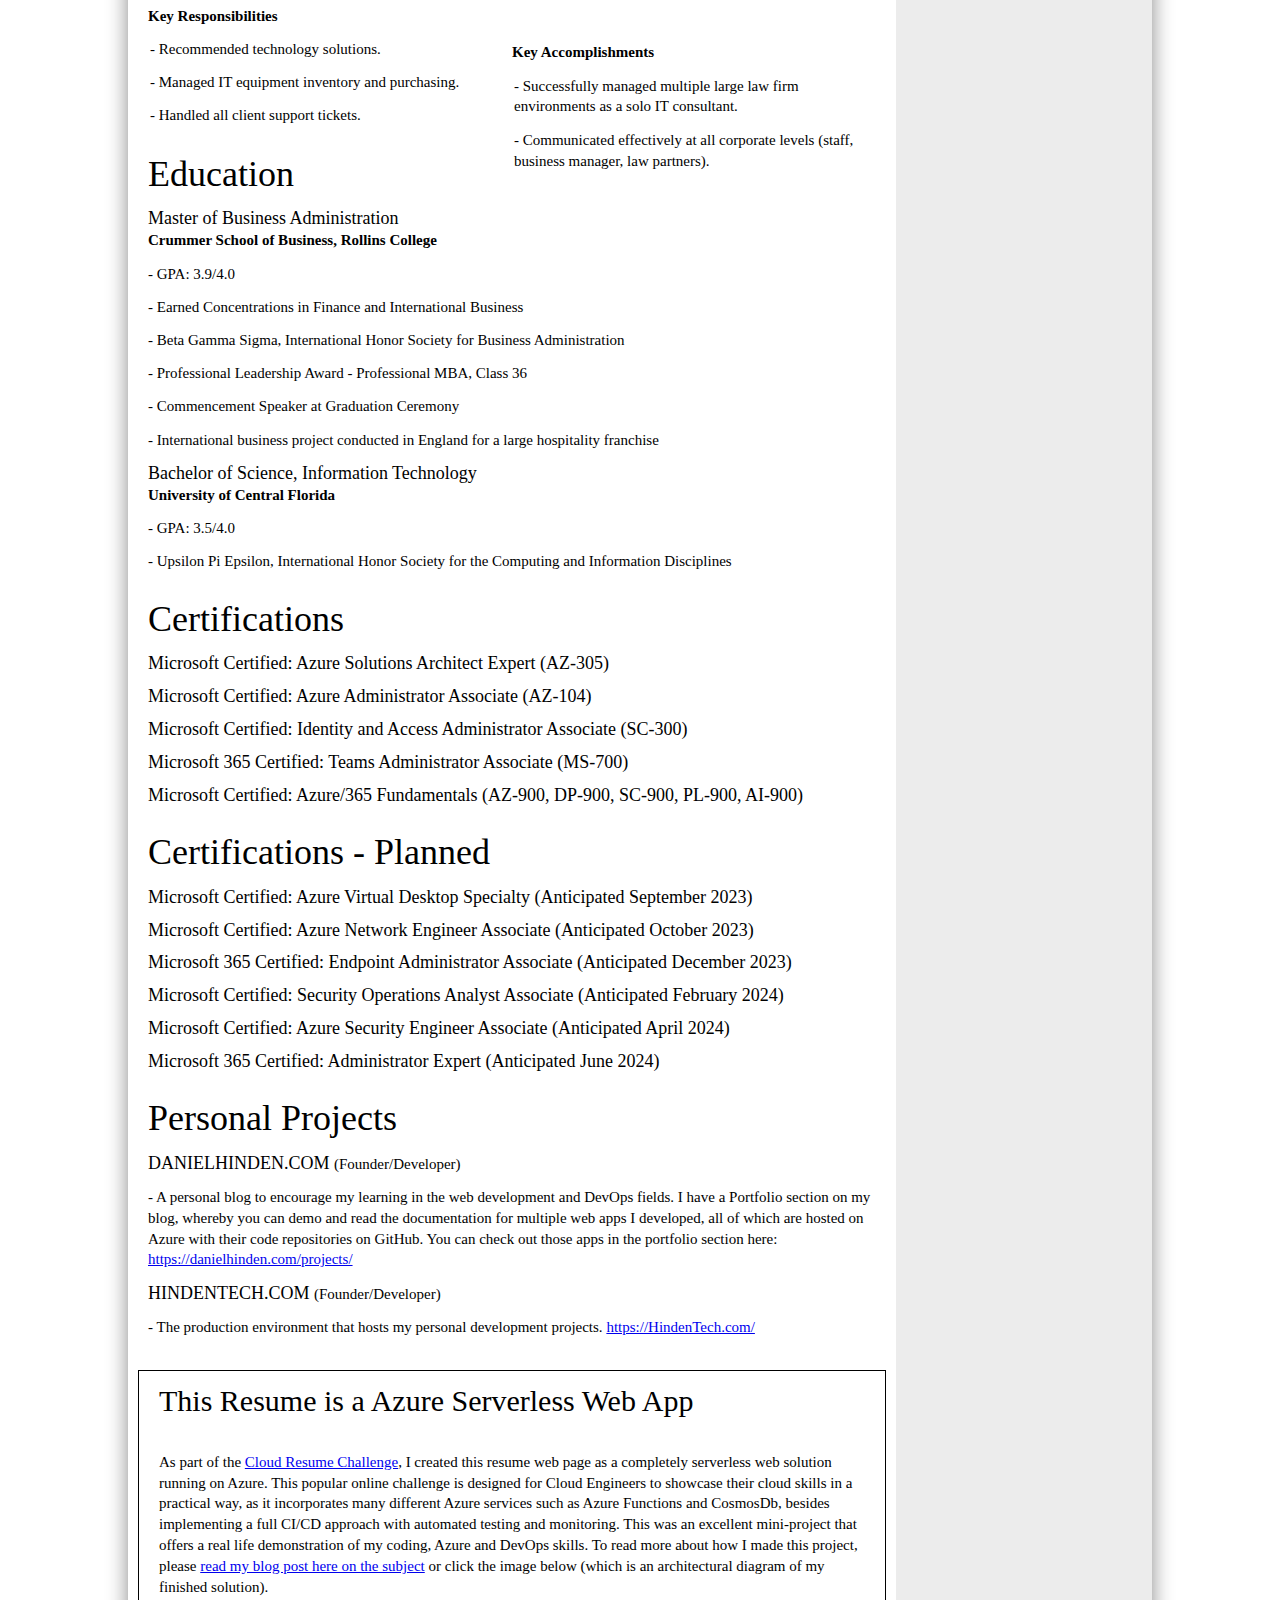
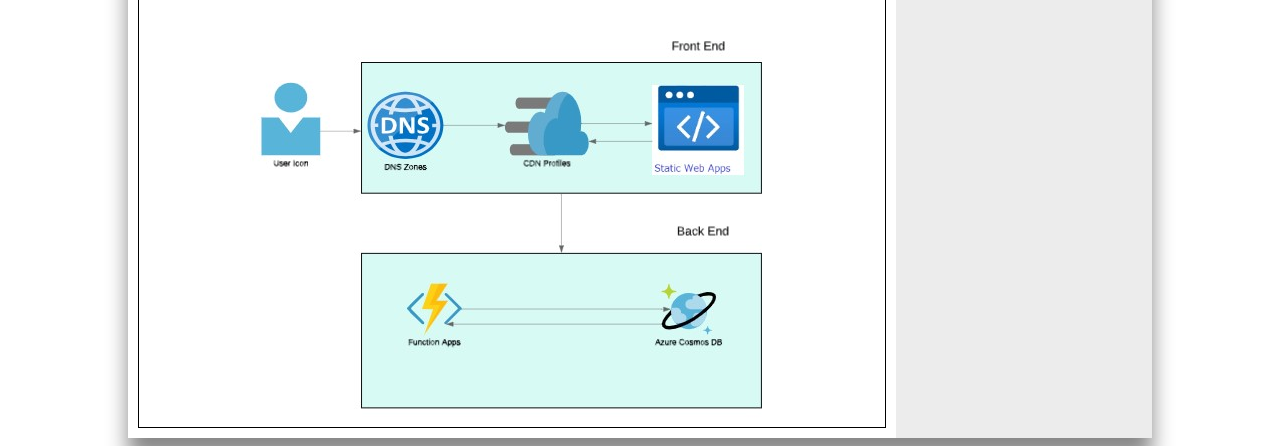
==== commit bb3e2c5c: "Update Upcoming Certs" ====
--- a/index.html
+++ b/index.html
@@ -188,13 +188,22 @@
             <h1>Certifications - Planned</h1>
           </div>
           <div class="education_title">
-            <h1 class="education_title">Microsoft 365 Certified: Endpoint Administrator Associate (Anticipated September 2023) </h1>
-          </div>
-          <div class="education_title">
-            <h1 class="education_title">Microsoft 365 Certified: Security Administrator Associate (Anticipated November 2023) </h1>
-          </div>
-          <div class="education_title">
-            <h1 class="education_title">Microsoft 365 Certified: Enterprise Administrator Expert (Anticipated February 2024) </h1>
+            <h1 class="education_title">Microsoft Certified: Azure Virtual Desktop Specialty (Anticipated September 2023) </h1>
+          </div>
+          <div class="education_title">
+            <h1 class="education_title">Microsoft Certified: Azure Network Engineer Associate (Anticipated October 2023) </h1>
+          </div>
+          <div class="education_title">
+            <h1 class="education_title">Microsoft 365 Certified: Endpoint Administrator Associate (Anticipated December 2023) </h1>
+          </div>
+          <div class="education_title">
+            <h1 class="education_title">Microsoft Certified: Security Operations Analyst Associate (Anticipated February 2024) </h1>
+          </div>
+          <div class="education_title">
+            <h1 class="education_title">Microsoft Certified: Azure Security Engineer Associate (Anticipated April 2024) </h1>
+          </div>
+          <div class="education_title">
+            <h1 class="education_title">Microsoft 365 Certified: Administrator Expert (Anticipated June 2024) </h1>
           </div>
         </div>
 
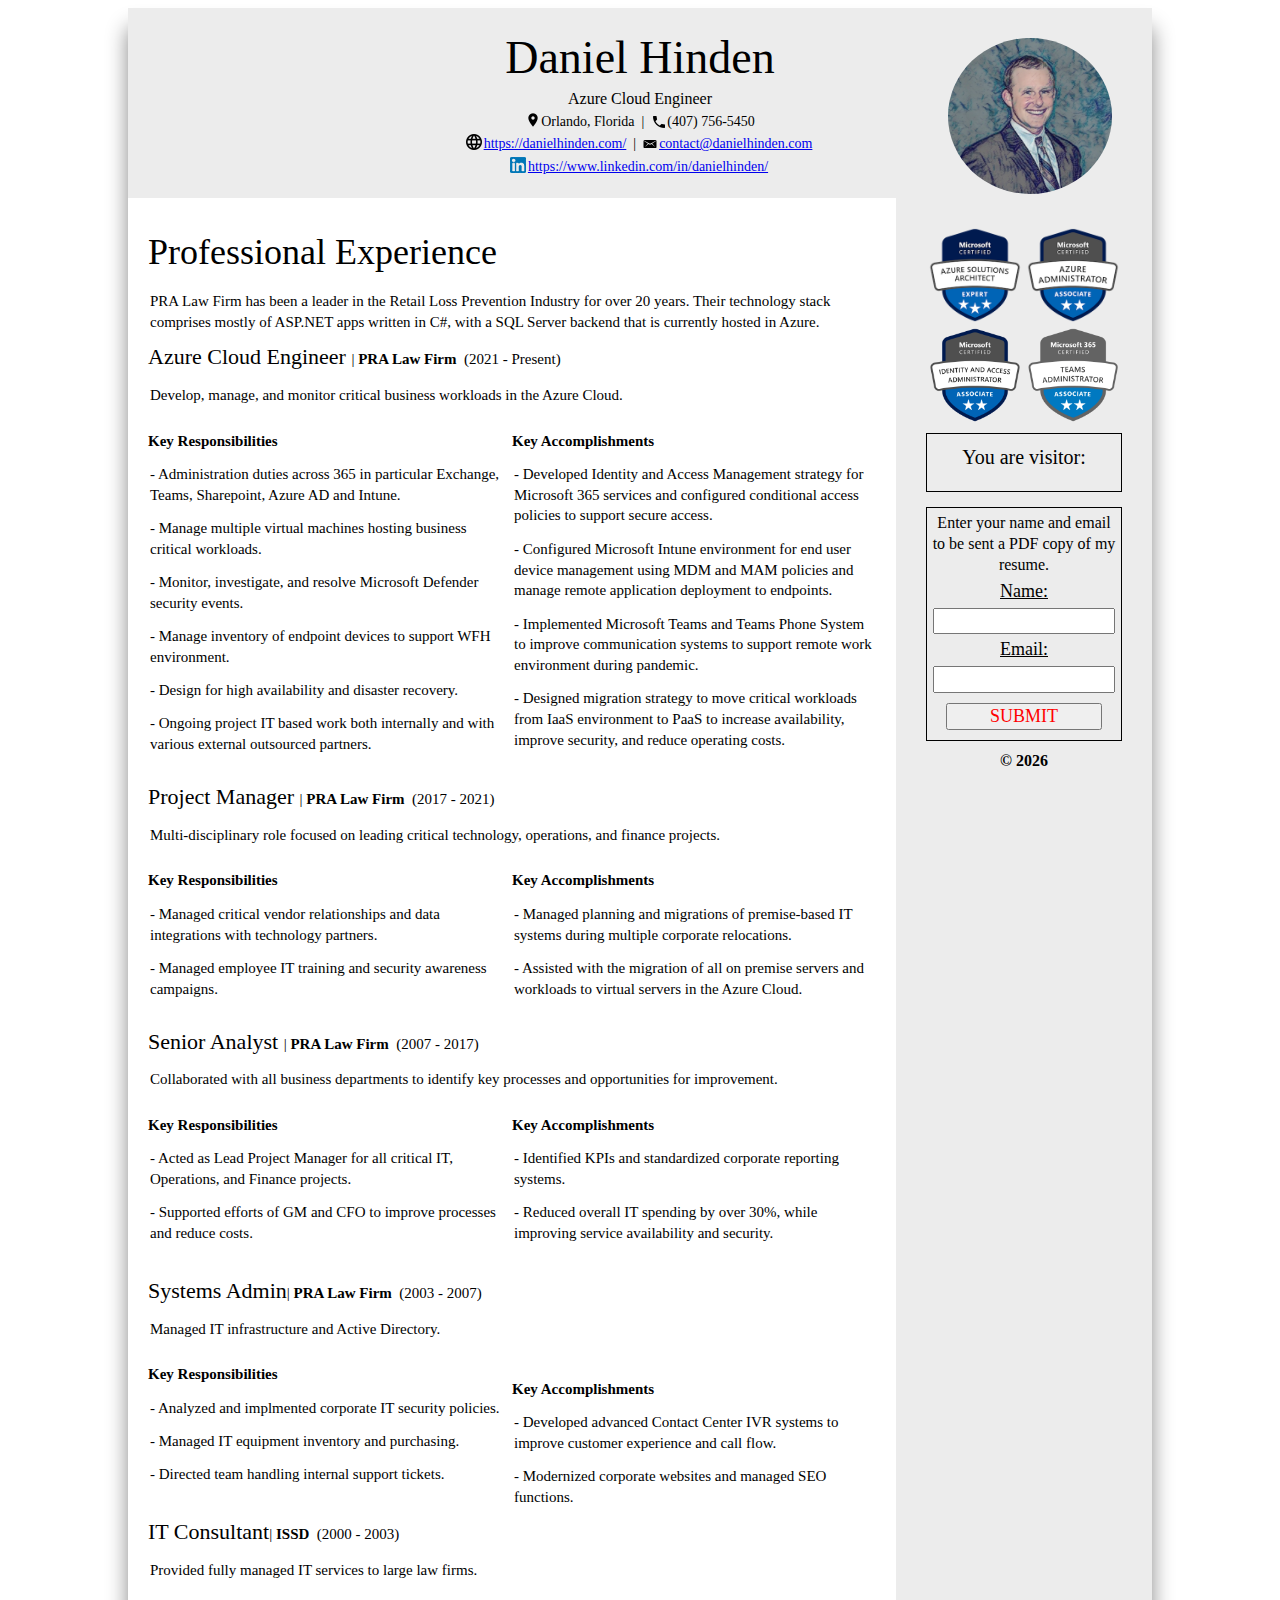
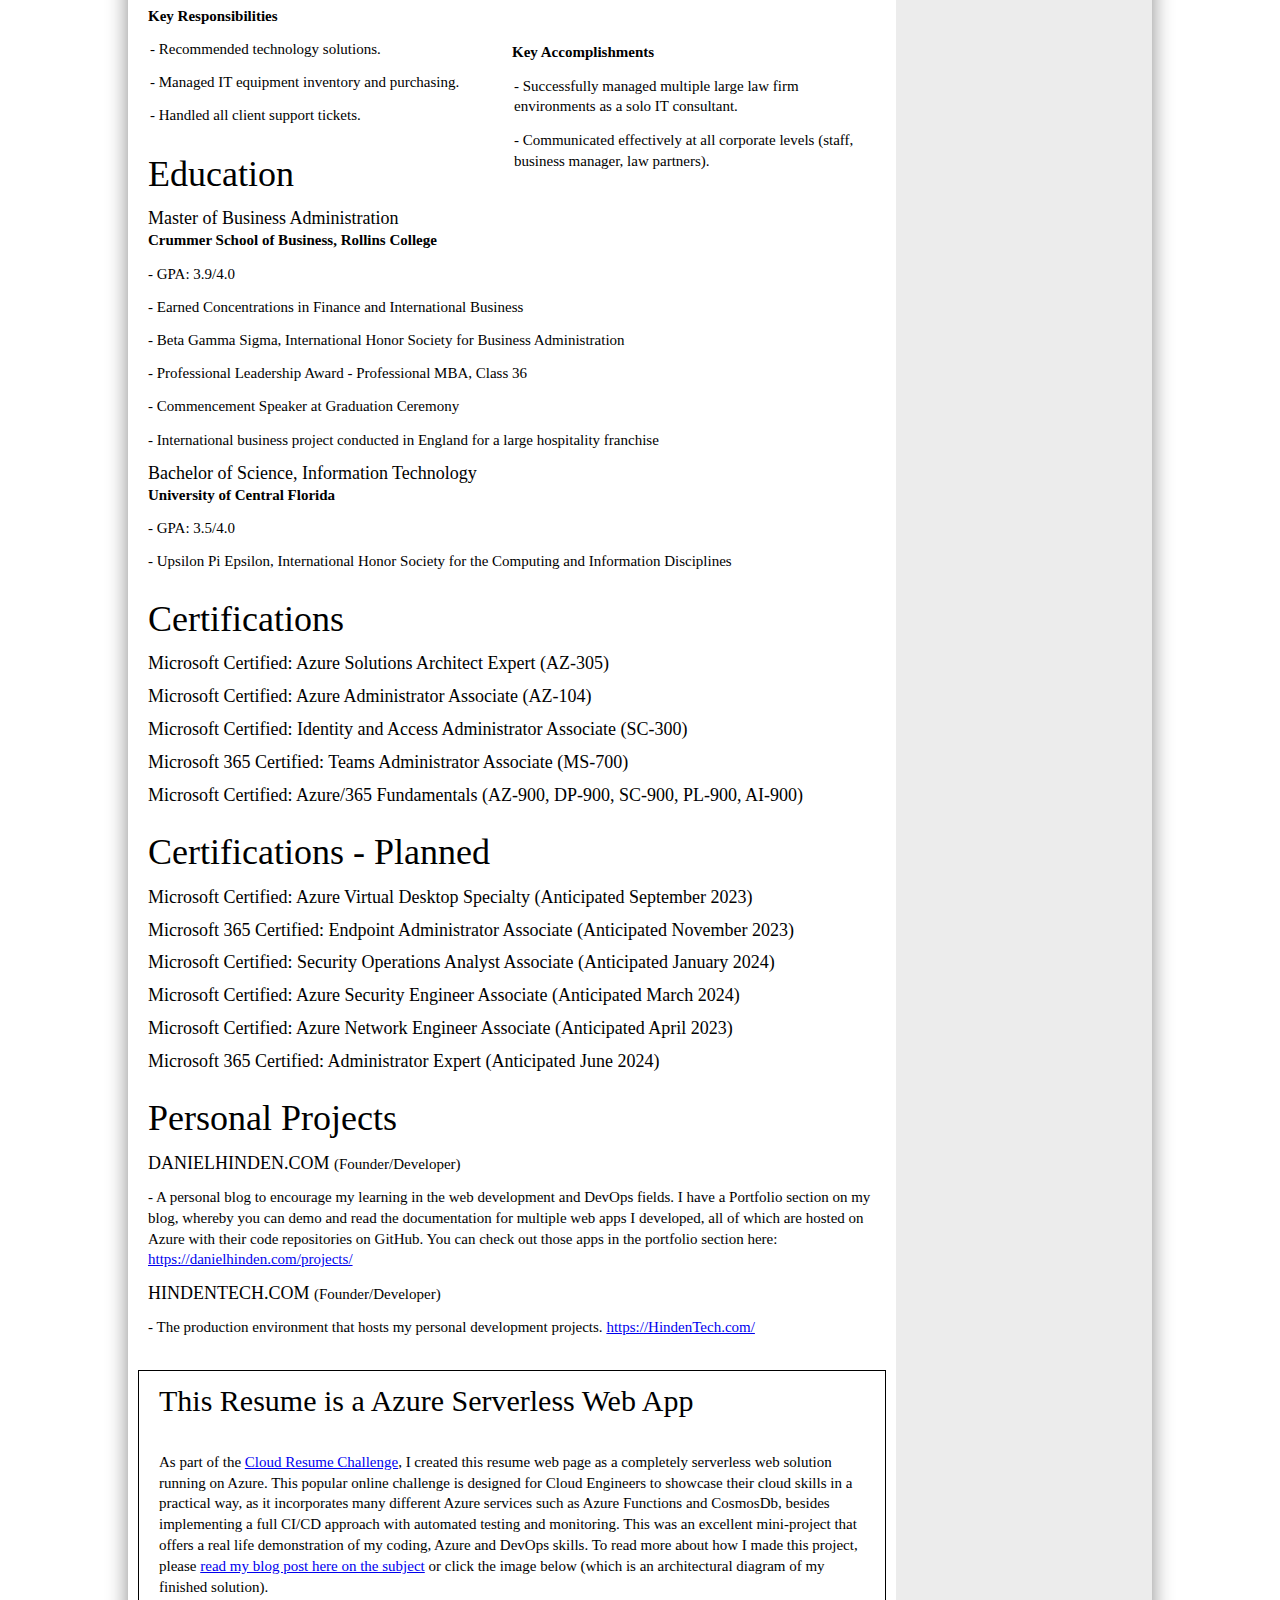
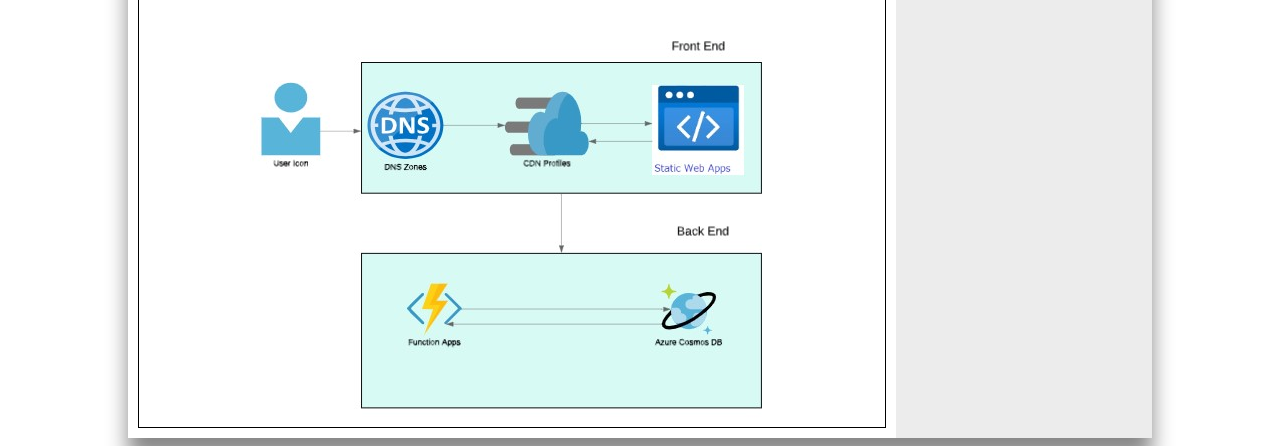
==== commit b268cde9: "Update Upcoming Certs" ====
--- a/index.html
+++ b/index.html
@@ -191,16 +191,16 @@
             <h1 class="education_title">Microsoft Certified: Azure Virtual Desktop Specialty (Anticipated September 2023) </h1>
           </div>
           <div class="education_title">
-            <h1 class="education_title">Microsoft Certified: Azure Network Engineer Associate (Anticipated October 2023) </h1>
-          </div>
-          <div class="education_title">
-            <h1 class="education_title">Microsoft 365 Certified: Endpoint Administrator Associate (Anticipated December 2023) </h1>
-          </div>
-          <div class="education_title">
-            <h1 class="education_title">Microsoft Certified: Security Operations Analyst Associate (Anticipated February 2024) </h1>
-          </div>
-          <div class="education_title">
-            <h1 class="education_title">Microsoft Certified: Azure Security Engineer Associate (Anticipated April 2024) </h1>
+            <h1 class="education_title">Microsoft 365 Certified: Endpoint Administrator Associate (Anticipated November 2023) </h1>
+          </div>
+          <div class="education_title">
+            <h1 class="education_title">Microsoft Certified: Security Operations Analyst Associate (Anticipated January 2024) </h1>
+          </div>
+          <div class="education_title">
+            <h1 class="education_title">Microsoft Certified: Azure Security Engineer Associate (Anticipated March 2024) </h1>
+          </div>
+          <div class="education_title">
+            <h1 class="education_title">Microsoft Certified: Azure Network Engineer Associate (Anticipated April 2023) </h1>
           </div>
           <div class="education_title">
             <h1 class="education_title">Microsoft 365 Certified: Administrator Expert (Anticipated June 2024) </h1>
